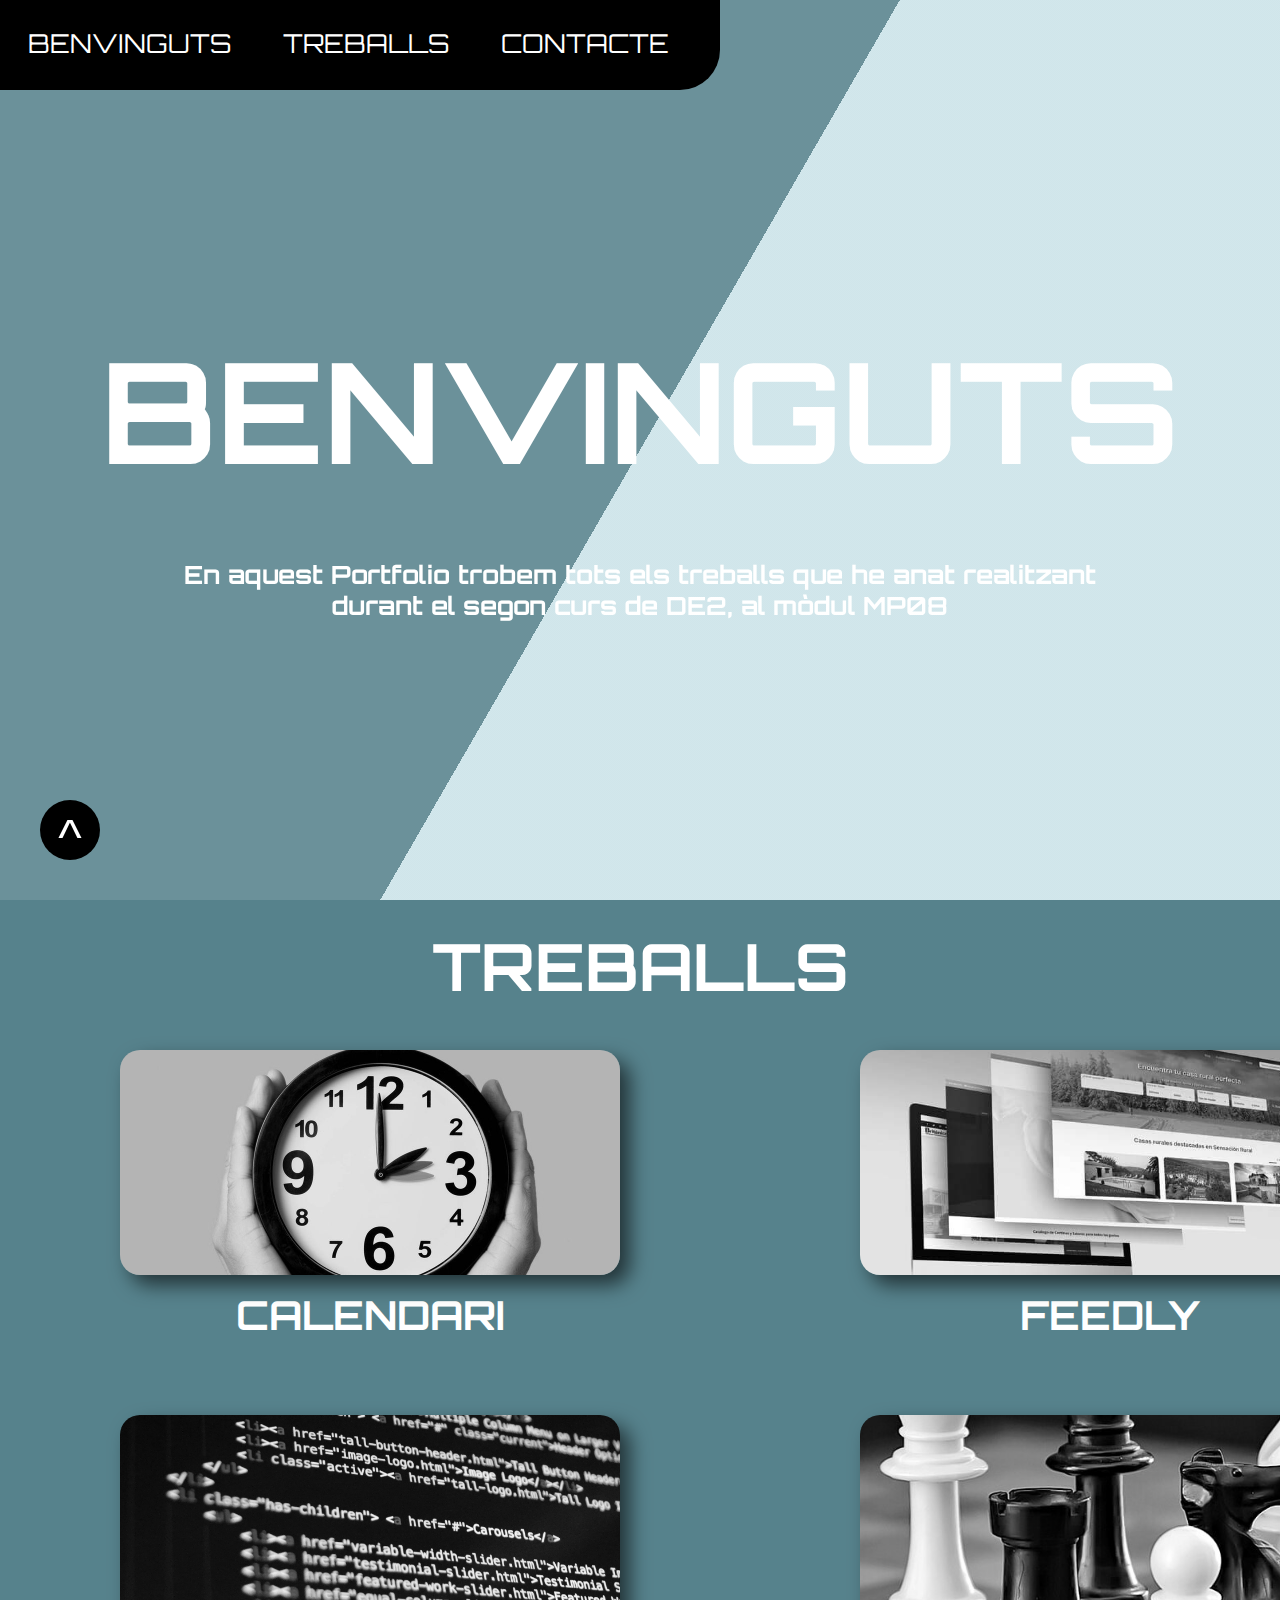
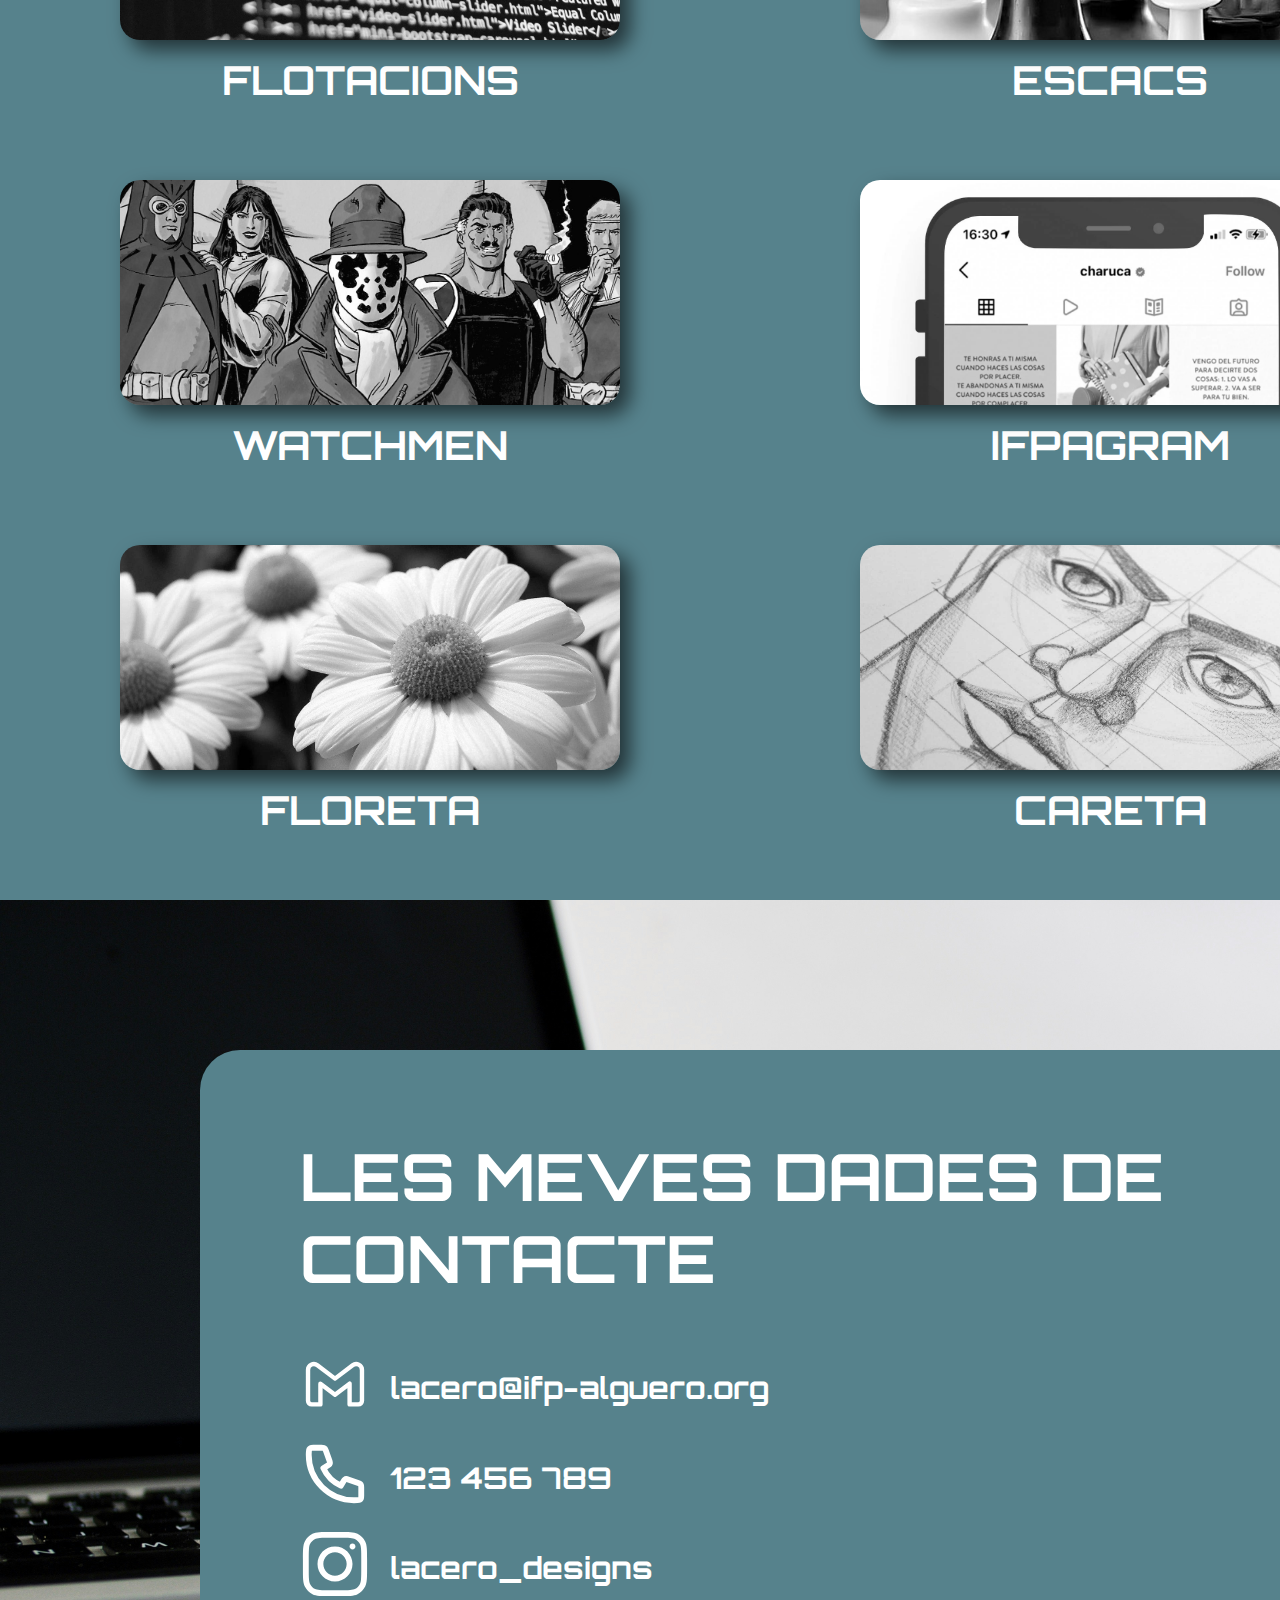
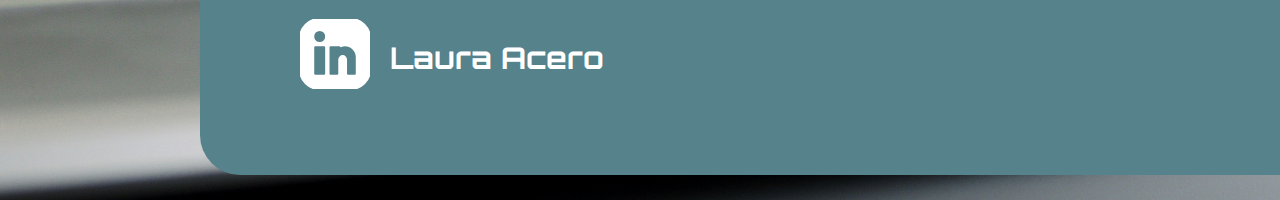
==== index.html @ 3fa5b1d5 "Divendres002" ====
<!DOCTYPE html>
<html lang="en">
<head>
    <meta charset="UTF-8">
    <meta name="viewport" content="width=device-width, initial-scale=1.0">
    <title>La meva pàgina</title>
    <link rel="preconnect" href="https://fonts.googleapis.com">
    <link rel="preconnect" href="https://fonts.gstatic.com" crossorigin>
    <link href="https://fonts.googleapis.com/css2?family=Nunito:ital,wght@0,200..1000;1,200..1000&family=Orbitron:wght@400..900&display=swap" rel="stylesheet">
    <link rel="stylesheet" href="css/style.css">
</head>
<body>
<nav>
    <ul>
        <a href="#p1"><li>BENVINGUTS</li></a>
        <a href="#p2"><li>TREBALLS</li></a>
        <a href="#p3"><li>CONTACTE</li></a>
    </ul>
</nav>

<div class="pagina p1" id="p1">
    <div class="fons"></div>
    <div class="fons fons2"></div>
    <div class="fons fons3"></div>
    <div class="descripcio">
        <h1>BENVINGUTS</h1>
        <h3>En aquest Portfolio trobem tots els treballs que he anat realitzant durant el segon curs de DE2, al mòdul MP08</h3>
    </div>
</div>


<div class="pagina p2" id="p2">
    <h1>TREBALLS</h1>
    <div class="treballs">
        <a href="MP08UF1002_aceroL_calendari/calendari+css.html">
            <div class="activitat">
                <div class="Imatge Calendari"></div> 
                <h2>CALENDARI</h2>
            </div>
        </a>

        <a href="MP08UF1 003_feedly/index.html">
            <div class="activitat">
            <div class="Imatge Feedly"></div> 
            <h2>FEEDLY</h2>
            </div>
        </a>

        <a href="MP08UF1004_acero_flotacions/index.html">
            <div class="activitat">
            <div class="Imatge Flotacions"></div> 
            <h2>FLOTACIONS</h2>
            </div>
        </a>

        <a href="MP08UF1005_aceroL_escacs/index.html">
            <div class="activitat">
            <div class="Imatge Escacs"></div> 
            <h2>ESCACS</h2>
            </div>
        </a>

        <a href="MP08UF1006_aceroL_watchmen/index.html">
            <div class="activitat">
            <div class="Imatge Watchmen"></div> 
            <h2>WATCHMEN</h2>
            </div>
        </a>

        <a href="MP08UF1007_aceroL_ifpagram/index.html">
            <div class="activitat">
            <div class="Imatge Ifpagram"></div> 
            <h2>IFPAGRAM</h2>
            </div>
        </a>

        <a href="MP08UF1008_floreta/index.html">
            <div class="activitat">
            <div class="Imatge Floreta"></div> 
            <h2>FLORETA</h2>
            </div>
        </a>

        <a href="MP08UF1009_aceroL_careta/index.html">
            <div class="activitat">
            <div class="Imatge Careta"></div> 
            <h2>CARETA</h2>
            </div>
        </a>
    </div>
    
</div>
<div class="pagina p3" id="p3">
    <div class="ImatgeContacte"></div>
    <div class="Informacio">
        <h1>LES MEVES DADES DE CONTACTE</h1>
       <div class="Icona">
        <svg viewBox="0 0 192 192" xmlns="http://www.w3.org/2000/svg" fill="none" stroke="#ffffff"><g id="SVGRepo_bgCarrier" stroke-width="0"></g><g id="SVGRepo_tracerCarrier" stroke-linecap="round" stroke-linejoin="round"></g><g id="SVGRepo_iconCarrier"><path stroke="#ffffff" stroke-linejoin="round" stroke-width="12" d="M22 57.265V142c0 5.523 4.477 10 10 10h24V95.056l40 30.278 40-30.278V152h24c5.523 0 10-4.477 10-10V57.265c0-13.233-15.15-20.746-25.684-12.736L96 81.265 47.684 44.53C37.15 36.519 22 44.032 22 57.265Z"></path></g></svg>
        <h3>lacero@ifp-alguero.org</h3>
       </div>

       <div class="Icona">
        <svg viewBox="0 0 24 24" fill="none" xmlns="http://www.w3.org/2000/svg"><g id="SVGRepo_bgCarrier" stroke-width="0"></g><g id="SVGRepo_tracerCarrier" stroke-linecap="round" stroke-linejoin="round"></g><g id="SVGRepo_iconCarrier"> <path d="M3 5.5C3 14.0604 9.93959 21 18.5 21C18.8862 21 19.2691 20.9859 19.6483 20.9581C20.0834 20.9262 20.3009 20.9103 20.499 20.7963C20.663 20.7019 20.8185 20.5345 20.9007 20.364C21 20.1582 21 19.9181 21 19.438V16.6207C21 16.2169 21 16.015 20.9335 15.842C20.8749 15.6891 20.7795 15.553 20.6559 15.4456C20.516 15.324 20.3262 15.255 19.9468 15.117L16.74 13.9509C16.2985 13.7904 16.0777 13.7101 15.8683 13.7237C15.6836 13.7357 15.5059 13.7988 15.3549 13.9058C15.1837 14.0271 15.0629 14.2285 14.8212 14.6314L14 16C11.3501 14.7999 9.2019 12.6489 8 10L9.36863 9.17882C9.77145 8.93713 9.97286 8.81628 10.0942 8.64506C10.2012 8.49408 10.2643 8.31637 10.2763 8.1317C10.2899 7.92227 10.2096 7.70153 10.0491 7.26005L8.88299 4.05321C8.745 3.67376 8.67601 3.48403 8.55442 3.3441C8.44701 3.22049 8.31089 3.12515 8.15802 3.06645C7.98496 3 7.78308 3 7.37932 3H4.56201C4.08188 3 3.84181 3 3.63598 3.09925C3.4655 3.18146 3.29814 3.33701 3.2037 3.50103C3.08968 3.69907 3.07375 3.91662 3.04189 4.35173C3.01413 4.73086 3 5.11378 3 5.5Z" stroke="#ffffff" stroke-width="2" stroke-linecap="round" stroke-linejoin="round"></path> </g></svg>
        <h3>123 456 789</h3>
       </div>

       <div class="Icona">
        <svg viewBox="0 0 24 24" fill="none" xmlns="http://www.w3.org/2000/svg"><g id="SVGRepo_bgCarrier" stroke-width="0"></g><g id="SVGRepo_tracerCarrier" stroke-linecap="round" stroke-linejoin="round"></g><g id="SVGRepo_iconCarrier"> <path fill-rule="evenodd" clip-rule="evenodd" d="M12 18C15.3137 18 18 15.3137 18 12C18 8.68629 15.3137 6 12 6C8.68629 6 6 8.68629 6 12C6 15.3137 8.68629 18 12 18ZM12 16C14.2091 16 16 14.2091 16 12C16 9.79086 14.2091 8 12 8C9.79086 8 8 9.79086 8 12C8 14.2091 9.79086 16 12 16Z" fill="#ffffff"></path> <path d="M18 5C17.4477 5 17 5.44772 17 6C17 6.55228 17.4477 7 18 7C18.5523 7 19 6.55228 19 6C19 5.44772 18.5523 5 18 5Z" fill="#ffffff"></path> <path fill-rule="evenodd" clip-rule="evenodd" d="M1.65396 4.27606C1 5.55953 1 7.23969 1 10.6V13.4C1 16.7603 1 18.4405 1.65396 19.7239C2.2292 20.8529 3.14708 21.7708 4.27606 22.346C5.55953 23 7.23969 23 10.6 23H13.4C16.7603 23 18.4405 23 19.7239 22.346C20.8529 21.7708 21.7708 20.8529 22.346 19.7239C23 18.4405 23 16.7603 23 13.4V10.6C23 7.23969 23 5.55953 22.346 4.27606C21.7708 3.14708 20.8529 2.2292 19.7239 1.65396C18.4405 1 16.7603 1 13.4 1H10.6C7.23969 1 5.55953 1 4.27606 1.65396C3.14708 2.2292 2.2292 3.14708 1.65396 4.27606ZM13.4 3H10.6C8.88684 3 7.72225 3.00156 6.82208 3.0751C5.94524 3.14674 5.49684 3.27659 5.18404 3.43597C4.43139 3.81947 3.81947 4.43139 3.43597 5.18404C3.27659 5.49684 3.14674 5.94524 3.0751 6.82208C3.00156 7.72225 3 8.88684 3 10.6V13.4C3 15.1132 3.00156 16.2777 3.0751 17.1779C3.14674 18.0548 3.27659 18.5032 3.43597 18.816C3.81947 19.5686 4.43139 20.1805 5.18404 20.564C5.49684 20.7234 5.94524 20.8533 6.82208 20.9249C7.72225 20.9984 8.88684 21 10.6 21H13.4C15.1132 21 16.2777 20.9984 17.1779 20.9249C18.0548 20.8533 18.5032 20.7234 18.816 20.564C19.5686 20.1805 20.1805 19.5686 20.564 18.816C20.7234 18.5032 20.8533 18.0548 20.9249 17.1779C20.9984 16.2777 21 15.1132 21 13.4V10.6C21 8.88684 20.9984 7.72225 20.9249 6.82208C20.8533 5.94524 20.7234 5.49684 20.564 5.18404C20.1805 4.43139 19.5686 3.81947 18.816 3.43597C18.5032 3.27659 18.0548 3.14674 17.1779 3.0751C16.2777 3.00156 15.1132 3 13.4 3Z" fill="#ffffff"></path> </g></svg>
        <h3>lacero_designs</h3>
       </div>

       <div class="Icona">
        <svg fill="#ffffff" height="70" width="70" version="1.1" id="Icons" xmlns="http://www.w3.org/2000/svg" xmlns:xlink="http://www.w3.org/1999/xlink" viewBox="0 0 32 32" xml:space="preserve" stroke="#ffffff"><g id="SVGRepo_bgCarrier" stroke-width="0"></g><g id="SVGRepo_tracerCarrier" stroke-linecap="round" stroke-linejoin="round"></g><g id="SVGRepo_iconCarrier"> <path d="M23,0H9C4,0,0,4,0,9v14c0,5,4,9,9,9h14c5,0,9-4,9-9V9C32,4,28,0,23,0z M12,25c0,0.6-0.4,1-1,1H7c-0.6,0-1-0.4-1-1V13 c0-0.6,0.4-1,1-1h4c0.6,0,1,0.4,1,1V25z M9,11c-1.7,0-3-1.3-3-3s1.3-3,3-3s3,1.3,3,3S10.7,11,9,11z M26,25c0,0.6-0.4,1-1,1h-3 c-0.6,0-1-0.4-1-1v-3.5v-1v-2c0-0.8-0.7-1.5-1.5-1.5S18,17.7,18,18.5v2v1V25c0,0.6-0.4,1-1,1h-3c-0.6,0-1-0.4-1-1V13 c0-0.6,0.4-1,1-1h4c0.3,0,0.5,0.1,0.7,0.3c0.6-0.2,1.2-0.3,1.8-0.3c3,0,5.5,2.5,5.5,5.5V25z"></path> </g></svg>
        <h3>Laura Acero</h3>
       </div>
       
    </div>
</div>

<a class="sensestil" href="#p1"> <div class="tornar">^</div>

</div>
</body>
</html>
---- css/style.css ----
*{
    padding: 0px;
    margin: 0px;
    text-decoration: none;
}

html, body{
    height: 100%;
    font-family: "Orbitron", sans-serif;
    font-optical-sizing: auto;
    font-weight: 100;
    font-style: normal;
}

nav li{
    display: inline-block;
    margin: 20px;
}

ul li{
    color: white;
    font-size: 26px;
    padding-top: 7px;
    padding-left: 8px;
}

nav{
    position: fixed;
    height: 90px;
    width: 720px;
    border-radius: 0 0 40px 0;
    top: 0;
    left: 0;
    right: 0;
    z-index: 5000;
    background: black;
}

@keyframes slide {
    0% {
      transform:translateX(-25%);
    }
    100% {
      transform:translateX(25%);
    }
  }

.pagina {
    position: relative;
    height: 100%;
}

.p2 h1 {
    text-align: center;
    position: absolute;
    display: block;
    font-size: 65px;
    color: white;
    margin-top: 25px;
    left: 50%;
    transform: translate(-50%);
}

/*---------------P1-----------------*/

  .fons {
    animation:slide 3s ease-in-out infinite alternate;
    background-image: linear-gradient(-60deg, #cbe3e9 50%, #56828C 50%);
    bottom:0;
    left:-50%;
    opacity:.5;
    position:fixed;
    right:-50%;
    top:0;
    z-index:-1;
  }
  
  .fons2 {
    animation-direction:alternate-reverse;
    animation-duration:4s;
  }
  
  .fons3 {
    animation-duration:5s;
  }


  @keyframes slide {
    0% {
      transform:translateX(-25%);
    }
    100% {
      transform:translateX(25%);
    }
  }


.p1 h1 {
    padding-top: 100px;
    text-align: center;
    position: absolute;
    display: block;
    top: 40%;
    left: 50%;
    transform: translate(-50%, -50%);
    font-size: 140px;
    color: #ffffff;
}

.p1 h3 {
    width: 1000px;
    padding-top: 100px;
    text-align: center;
    position: absolute;
    display: block;
    top: 60%;
    left: 50%;
    transform: translate(-50%, -50%);
    font-size: 25px;
    color: #ffffff;
}


/*---------------P2-----------------*/

.p2 {
    background: #56828c;
    background-size: 400% 400%;
    height: 1600px; 
}

.treballs{
    height: 1300px;
    width: 1500px;
    margin: 0 auto;
    padding-top: 120px;
}

h2{
    text-align: center;
    line-height: 80px;
    font-size: 40px;
    color: white;
}

.activitat{
    display: block;
    width: 500px;
    height: 305px;
    border-radius: 20px;
    float: left;
    margin: 0 auto;
    text-align: center;
    line-height: 225px;
    color: #ffffff;
    font-size: 30px;
    margin: 30px 120px;
    font-weight: 600;
    transition: 2s;
}

.activitat:hover{
    animation: 0.5s 0s rebotar linear 1;
    color: #3a555d;
}

@keyframes rebotar {
    0%{
        transform: translateY(0px);
    }

    50%{
        transform: translateY(17px);
    }

    100%{
        transform: translateY(0px);
    }
}


/*----------*/


.Imatge{
    background-repeat: no-repeat;
    -webkit-filter:grayscale(100%);
    display: block;
    width: 500px;
    height: 225px;
    border-radius: 20px;
    float: left;
    box-shadow: 10px 10px 20px rgba(0, 0, 0, 0.607);
}

.Calendari {
    background-image: url(../img/Calendari.jpg);
    background-position: -40px -100px;
    background-size: 120%;

}

.Feedly{
    background-image: url(../img/Feedly.jpg);
    background-position: -10px -75px;
    background-size: 110%;
}

.Flotacions{
    background-image: url(../img/Flotacions.jpg);
    background-position: -10px -60px;
    background-size: 110%;
}

.Escacs{
    background-image: url(../img/Escacs.jpg);
    background-position: -10px -140px;
    background-size: 105%;
}

.Watchmen{
    background-image: url(../img/Watchmen.jpeg);
    background-position: -10px -50px;
    background-size: 105%;
}

.Ifpagram{
    background-image: url(../img/Ifpagram.jpg); 
    background-position: -10px -35px;
    background-size: 105%;
}

.Floreta{
    background-image: url(../img/Floreta.jpg);
    background-position: -10px -100px;
    background-size: 105%;
}

.Careta{
    background-image: url(../img/Careta.jpg);
    background-position: -10px -10px;
    background-size: 105%; 
}

/*---------------P3-----------------*/

.p3 {
    background: white;
    background-size: 400% 400%;
    height: 100vh;
}

.ImatgeContacte{
    width: 1400px;
    height: 100vh;
    float: left;
    background-image: url(../img/Ordinador.jpg);
    background-repeat: no-repeat;
    z-index: -10;
    background-size: 110%;
}

.Informacio {
    margin-top: 150px;
    margin-left: -1200px;
    width: 1200px;
    height: 725px;
    background-color: #56828C;
    float: right;
    border-radius: 40px 0px 0px 40px;
}

.p3 h1{
    font-size: 65px;
    color: white;
    padding-top: 85px;
    padding-left: 100px;
    padding-bottom: 50px;
}

.Icona {
    width: 580px;
    height: 90px;
    padding-left: 100px;
}

.p3 h3{
    font-size: 30px;
    color: white;
    padding-top: 20px;
}

.Icona svg{
    height: 70px;
    float: left;
    padding-right: 20px;
}


.sensestil {
    background-color: transparent;
   }
   .sensestil:link {
    background-color: transparent;
   }

  .tornar{
    width: 60px;
    height: 60px;
    background-color: black;
    border-radius: 50%;
    text-align: center;
    color: white;
    font-size: 50px;
    line-height: 70px;
    position: fixed;
    left: 40px;
    bottom: 40px;
  }


  /*---------------P3-----------------*/

@media screen and (min-width: 480px) {
    .activitat {
        float: left;
        }

  }



@media screen and (max-width: 480px) {

    .pagina {
        background-position: 0px 300px;
        background-size: auto;
    }

    nav {
        width: auto;
        height: 65px;
        border-radius: 0px;
        position: fixed;
    }

    ul li {
        font-size: 17px;
        padding-left: 2px;
        padding-top: 2px;
    }

    .p1 h1 {
        font-size: 54px;
        text-align: center;
        top: 45%;
        margin: 0 auto;
        color: black;
    }

    .p1 {
        height: 800px;
    }

    .p1 h3 {
        width: 375px;
        font-size: 14px;
        padding-top: 0px;
        top: 61%;
    }

    .fons {
        width: auto;
        height: 1250px;
        left:-5%;
        rotate: 20deg;
    }

/*-----*/

.p2 {
    height: 2560px;
}

.treballs {
    width: auto;
}

.p2 h1 {
    font-size: 48px;
}



.activitat {
    clear: both;
    scale: 70%;
    margin: 0 auto;
}

/*-----*/

.p3 {
    width: auto;
    height: 1200px;
}

}
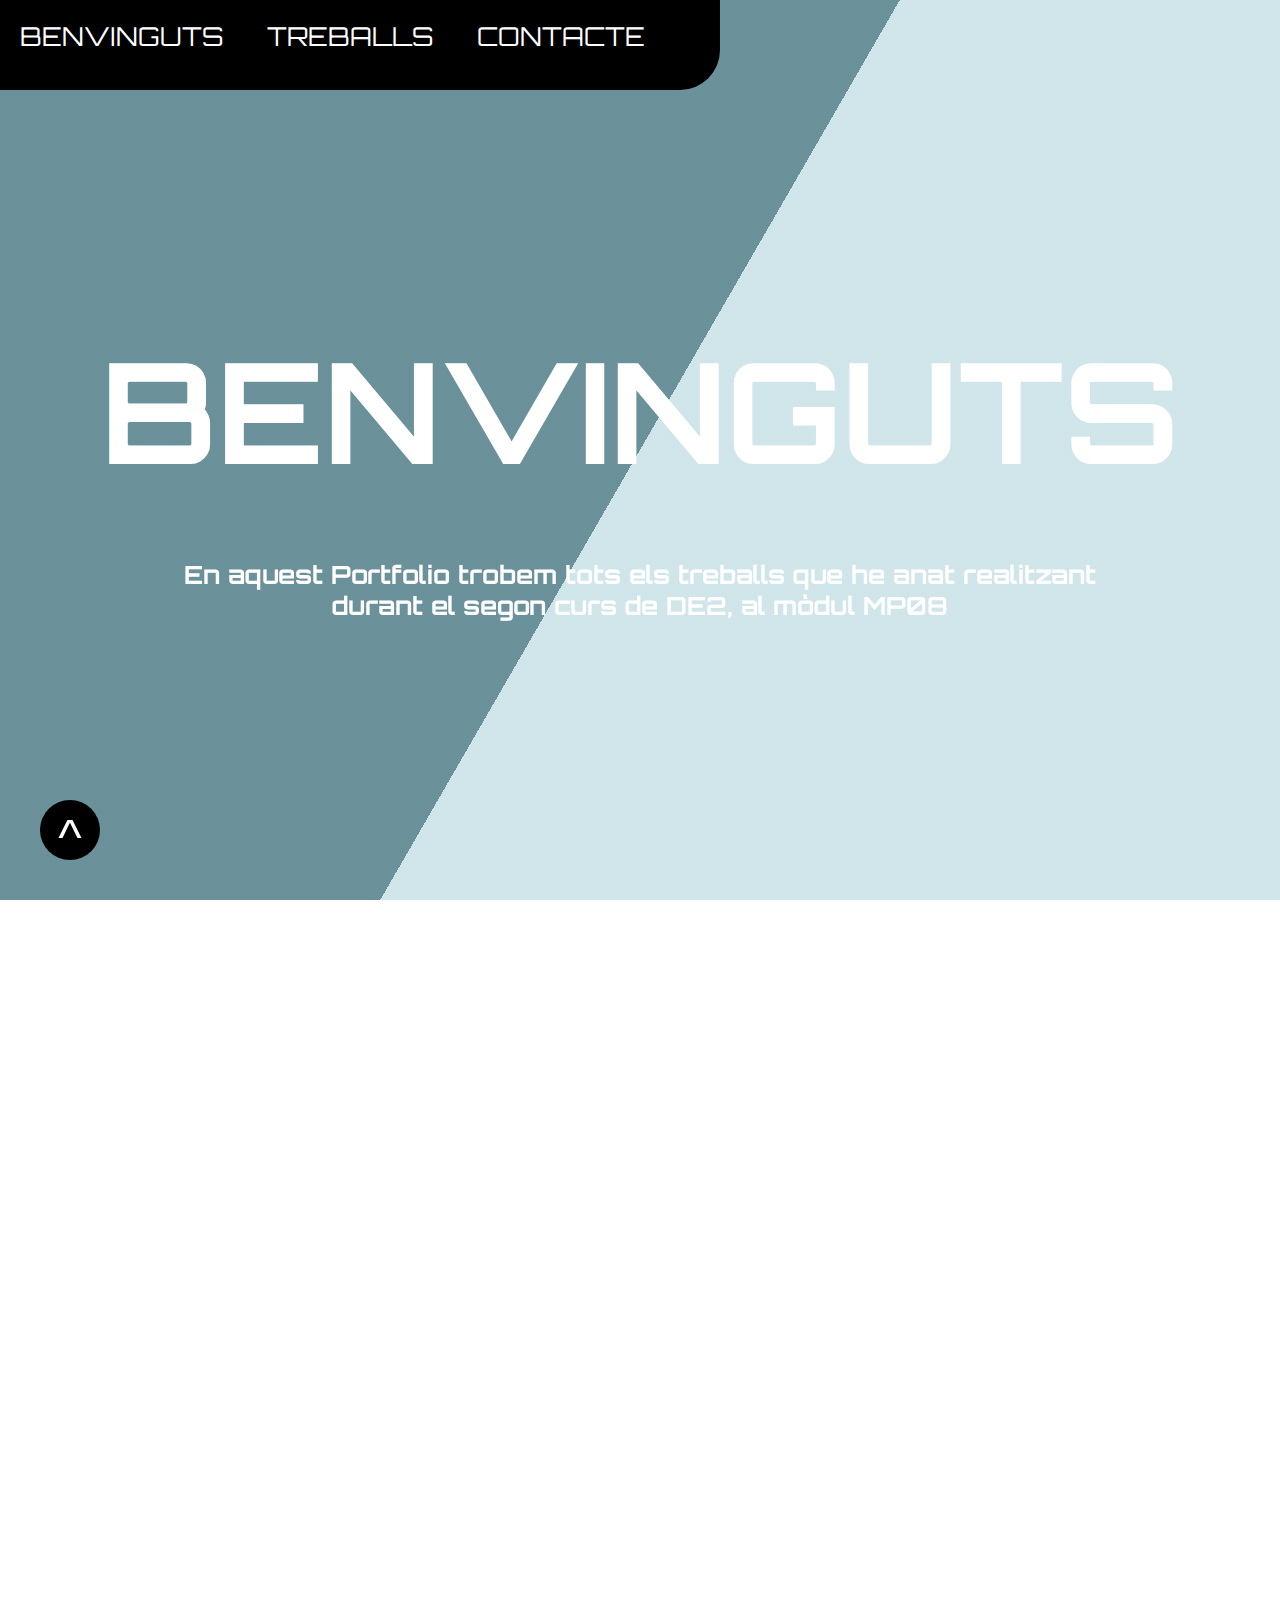
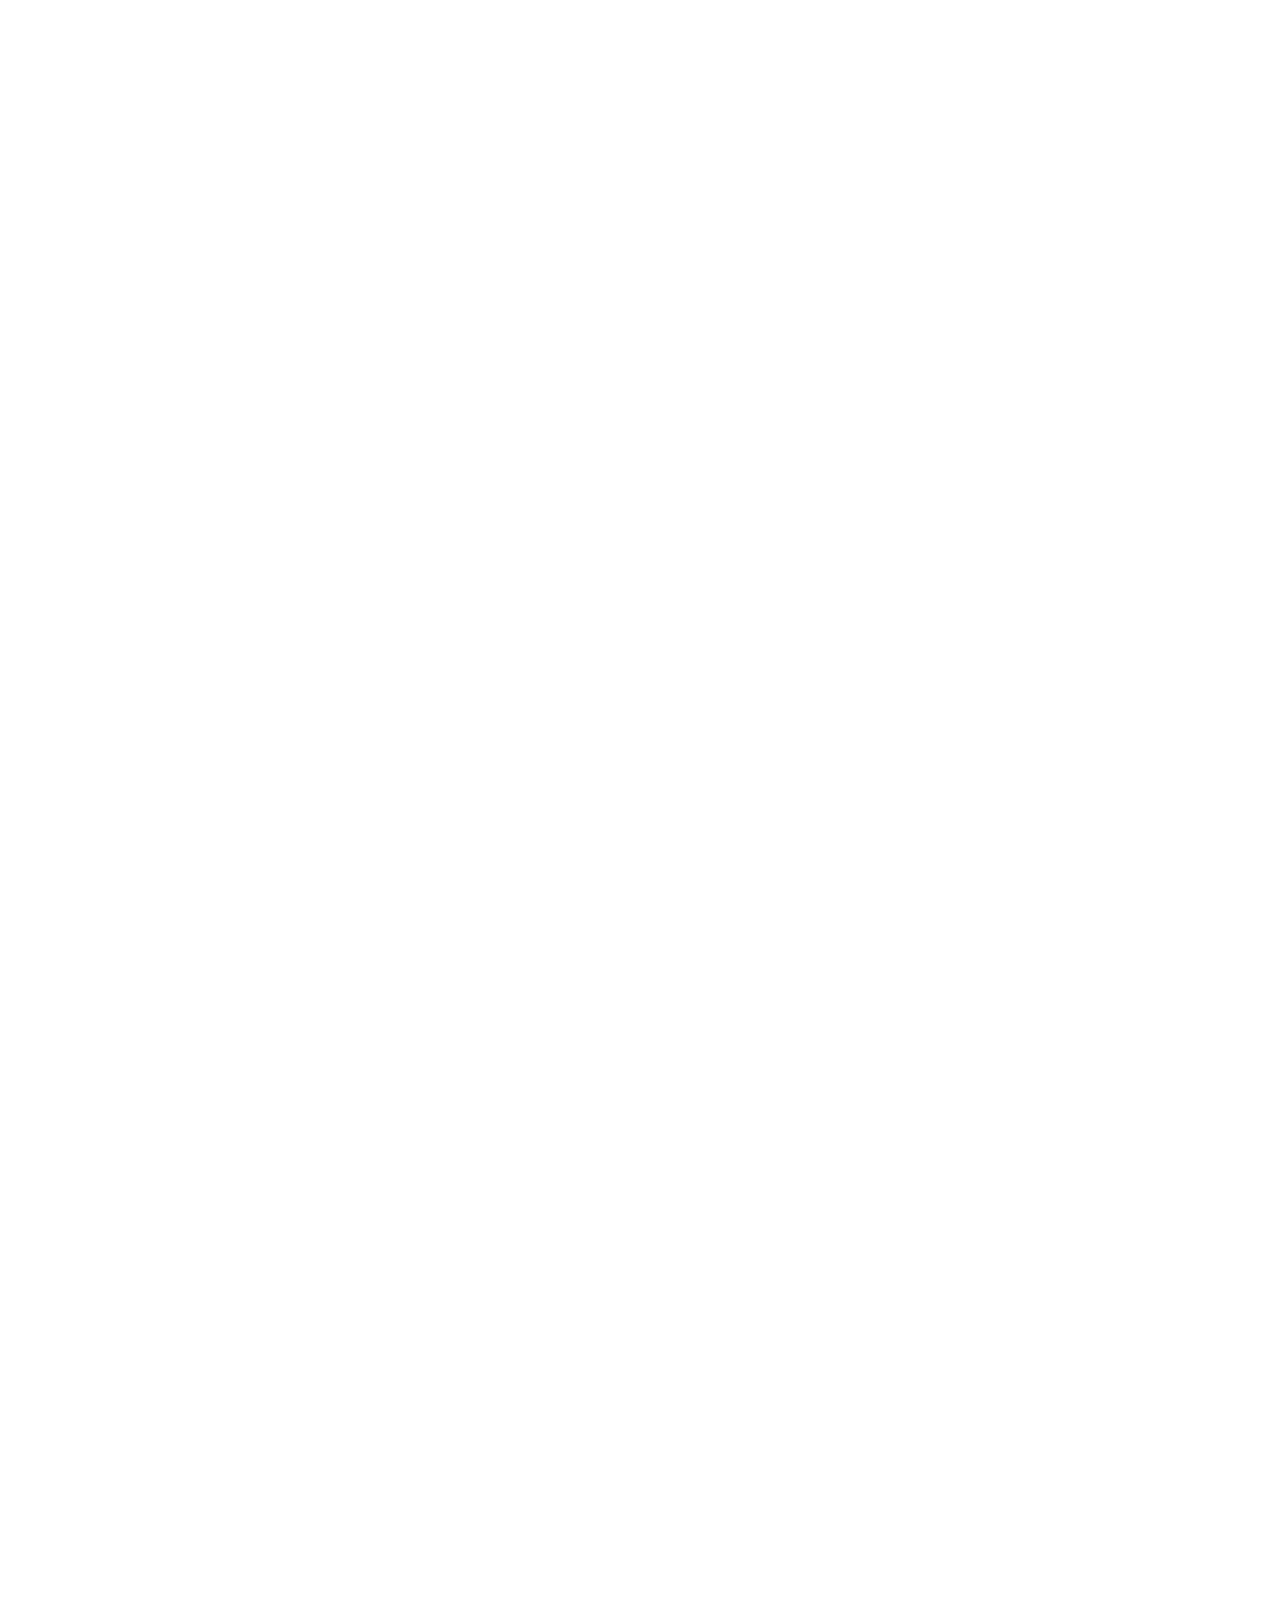
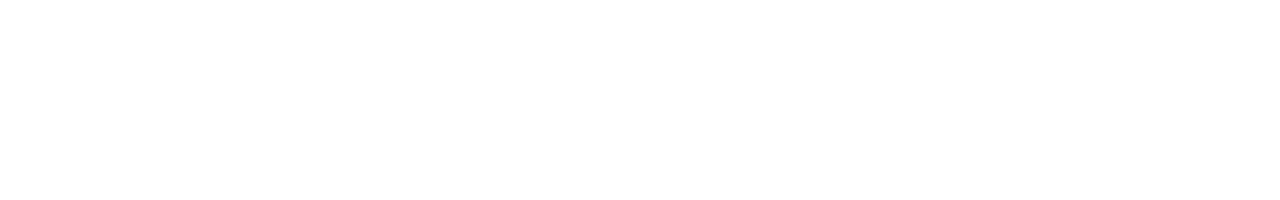
==== commit 8fdea2e1: "Dimecres001" ====
--- a/index.html
+++ b/index.html
@@ -4,9 +4,22 @@
     <meta charset="UTF-8">
     <meta name="viewport" content="width=device-width, initial-scale=1.0">
     <title>La meva pàgina</title>
+    <meta name="theme color" content="#3a555d">
+    <meta name="msapplication-navbutton-color" content="#3a555d">
+    <meta name="apple-mobile-web-app-capable" content="yes">
+    <meta name="apple-mobile-web-app-status-bar-style" content="#3a555d">
+
+
     <link rel="preconnect" href="https://fonts.googleapis.com">
     <link rel="preconnect" href="https://fonts.gstatic.com" crossorigin>
     <link href="https://fonts.googleapis.com/css2?family=Nunito:ital,wght@0,200..1000;1,200..1000&family=Orbitron:wght@400..900&display=swap" rel="stylesheet">
+
+    <link rel="icon" sizes="192x192" href="img/webicon.ico">
+    <link rel="icon" sizes="512x512" href="img/webicon.ico">
+    <link rel="apple-touch-icon" href="img/webicon.ico">
+
+
+    <link rel="icon" type="image/x-icon" href="img/webicon.ico">
     <link rel="stylesheet" href="css/style.css">
 </head>
 <body>
--- a/css/style.css
+++ b/css/style.css
@@ -1,7 +1,9 @@
-*{
+* {
     padding: 0px;
     margin: 0px;
     text-decoration: none;
+    overflow-x: hidden;
+
 }
 
 html, body{
@@ -12,16 +14,11 @@
     font-style: normal;
 }
 
-nav li{
+ul li{
     display: inline-block;
     margin: 20px;
-}
-
-ul li{
     color: white;
     font-size: 26px;
-    padding-top: 7px;
-    padding-left: 8px;
 }
 
 nav{
@@ -48,6 +45,7 @@
 .pagina {
     position: relative;
     height: 100%;
+    width: 100%;
 }
 
 .p2 h1 {
@@ -63,7 +61,7 @@
 
 /*---------------P1-----------------*/
 
-  .fons {
+  .p1 .fons {
     animation:slide 3s ease-in-out infinite alternate;
     background-image: linear-gradient(-60deg, #cbe3e9 50%, #56828C 50%);
     bottom:0;
@@ -75,12 +73,12 @@
     z-index:-1;
   }
   
-  .fons2 {
+  .p1 .fons2 {
     animation-direction:alternate-reverse;
     animation-duration:4s;
   }
   
-  .fons3 {
+  .p1 .fons3 {
     animation-duration:5s;
   }
 
@@ -99,7 +97,6 @@
     padding-top: 100px;
     text-align: center;
     position: absolute;
-    display: block;
     top: 40%;
     left: 50%;
     transform: translate(-50%, -50%);
@@ -112,7 +109,6 @@
     padding-top: 100px;
     text-align: center;
     position: absolute;
-    display: block;
     top: 60%;
     left: 50%;
     transform: translate(-50%, -50%);
@@ -149,7 +145,6 @@
     height: 305px;
     border-radius: 20px;
     float: left;
-    margin: 0 auto;
     text-align: center;
     line-height: 225px;
     color: #ffffff;
@@ -319,90 +314,131 @@
   }
 
 
-  /*---------------P3-----------------*/
-
-@media screen and (min-width: 480px) {
-    .activitat {
-        float: left;
-        }
-
-  }
-
+
+
+  /*---------------MEDIA SCREEN-----------------*/
+
+
+@media screen and (max-width: 1080px) {
+    .p1 h1 {
+        font-size: 100px;
+        width: 100%;
+        top: 40%;
+        left: 50%;
+    }
+
+   .p1 h3 {
+        font-size: 20px;
+        width: 650px;
+        top: 52%;
+        left: 50%;
+    }
+    
+
+    nav {
+        width: 540px;
+        border-radius: 0px;
+        height: 60px;
+        padding: 10px 0px;
+        border-radius: 0 0 40px 0;
+    }
+
+    ul li {
+        margin: 18px 10px;
+        font-size: 20px;
+    }
+
+    ul {
+        padding: 2px 0px 0px 20px;
+    }
+}
+
+
+@media screen and (max-width: 800px) {
+    .p1 h1 {
+        font-size: 60px;
+        width: 100%;
+        top: 40%;
+        left: 50%;
+    }
+
+   .p1 h3 {
+        font-size: 15px;
+        width: 420px;
+        top: 50%;
+        left: 50%;
+    }
+
+    ul li {
+        margin: 18px 10px;
+        font-size: 20px;
+    }
+
+    ul {
+        padding: 2px 0px 0px 20px;
+    }
+}
 
 
 @media screen and (max-width: 480px) {
-
-    .pagina {
-        background-position: 0px 300px;
-        background-size: auto;
-    }
 
     nav {
         width: auto;
-        height: 65px;
+        height: 60px;
         border-radius: 0px;
-        position: fixed;
+        padding: 0px 0px;
     }
 
     ul li {
-        font-size: 17px;
-        padding-left: 2px;
-        padding-top: 2px;
+        margin: 18px 10px;
+        font-size: 15px;
+    }
+
+    ul {
+        padding: 2px 0px 0px 40px;
     }
 
     .p1 h1 {
-        font-size: 54px;
+        font-size: 47px;
         text-align: center;
-        top: 45%;
-        margin: 0 auto;
-        color: black;
+        top: 47%;
+        color: white;
     }
 
     .p1 {
         height: 800px;
+        width: auto;
     }
 
     .p1 h3 {
-        width: 375px;
-        font-size: 14px;
+        width: 340px;
+        font-size: 12px;
         padding-top: 0px;
         top: 61%;
     }
 
-    .fons {
+
+    /*-----*/
+
+
+    .p2 {
+        height: 2560px;
+    }
+
+    .treballs {
         width: auto;
-        height: 1250px;
-        left:-5%;
-        rotate: 20deg;
-    }
-
-/*-----*/
-
-.p2 {
-    height: 2560px;
-}
-
-.treballs {
-    width: auto;
-}
-
-.p2 h1 {
-    font-size: 48px;
-}
-
-
-
-.activitat {
-    clear: both;
-    scale: 70%;
-    margin: 0 auto;
-}
-
-/*-----*/
-
-.p3 {
-    width: auto;
-    height: 1200px;
-}
-
-}+    }
+
+    .p2 h1 {
+        font-size: 48px;
+    }
+
+
+
+    .activitat {
+        clear: both;
+        scale: 60%;
+        margin: 0 auto;
+    }
+
+}
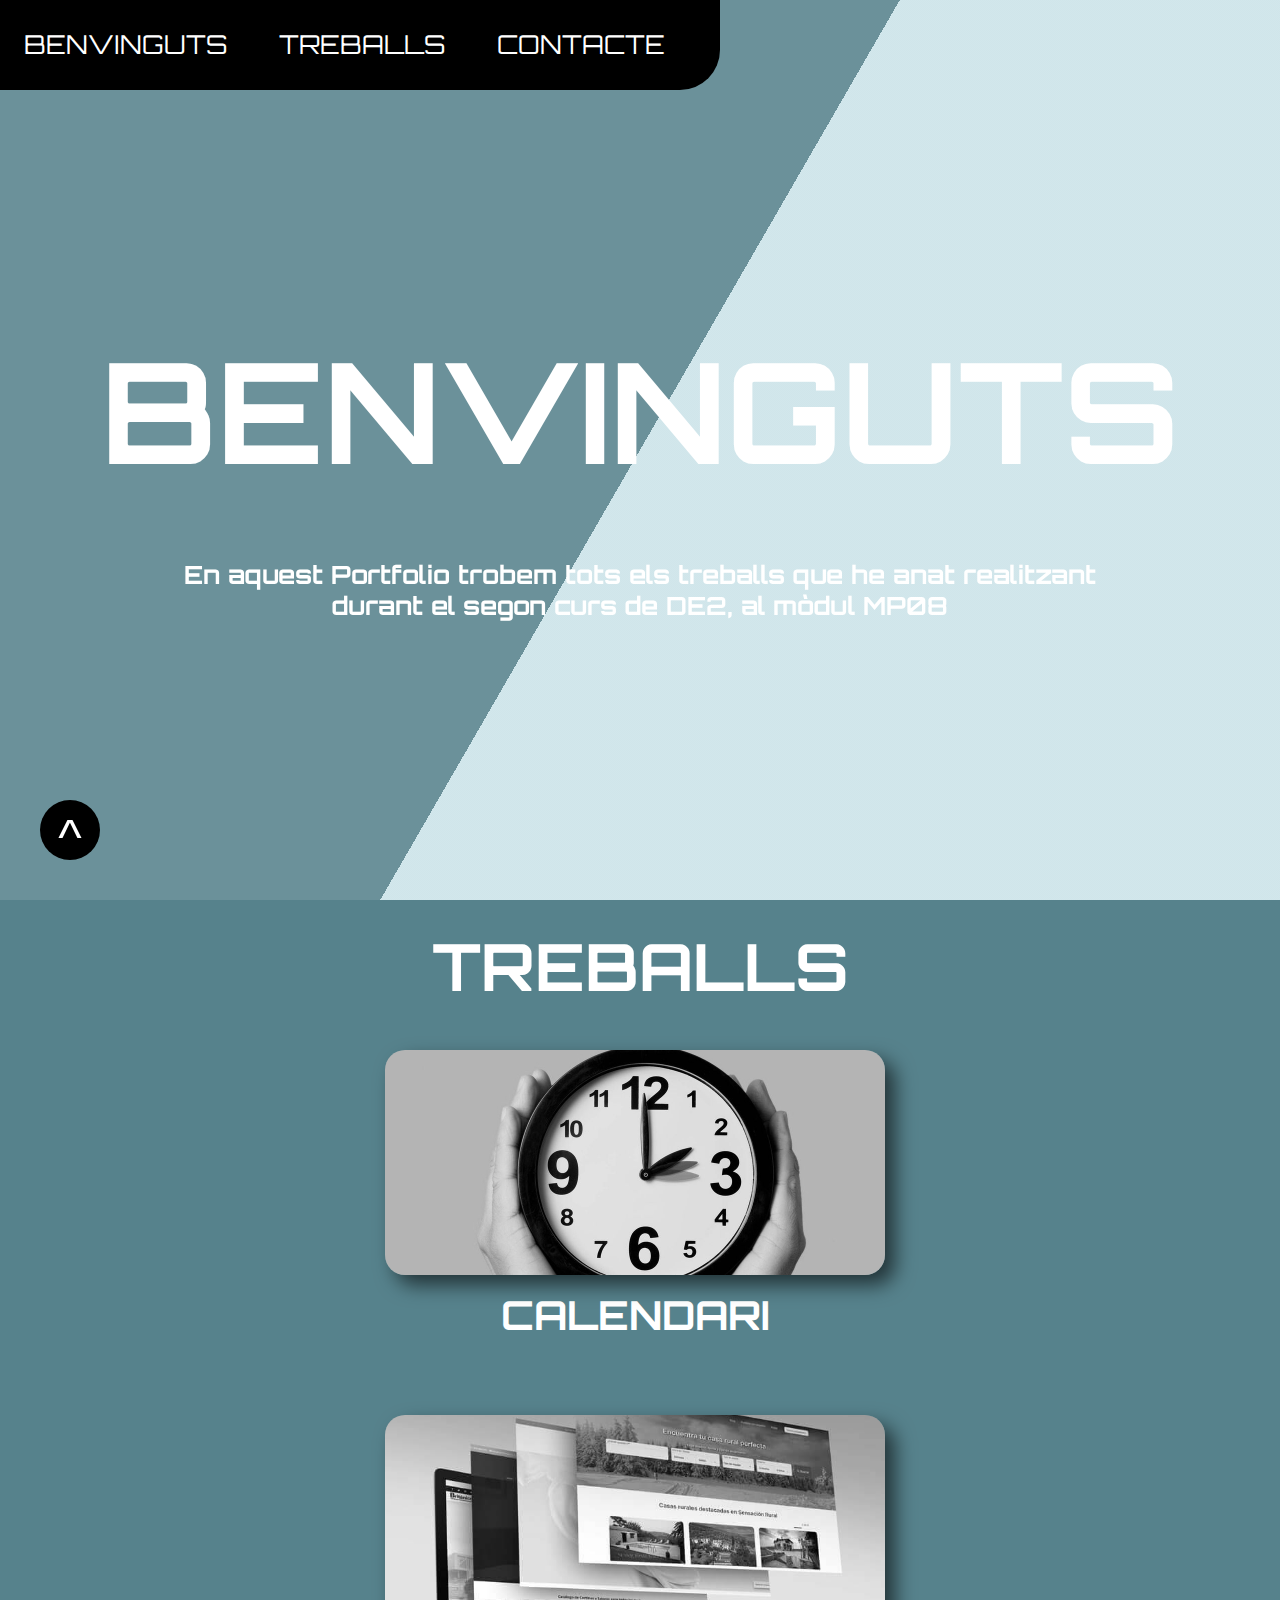
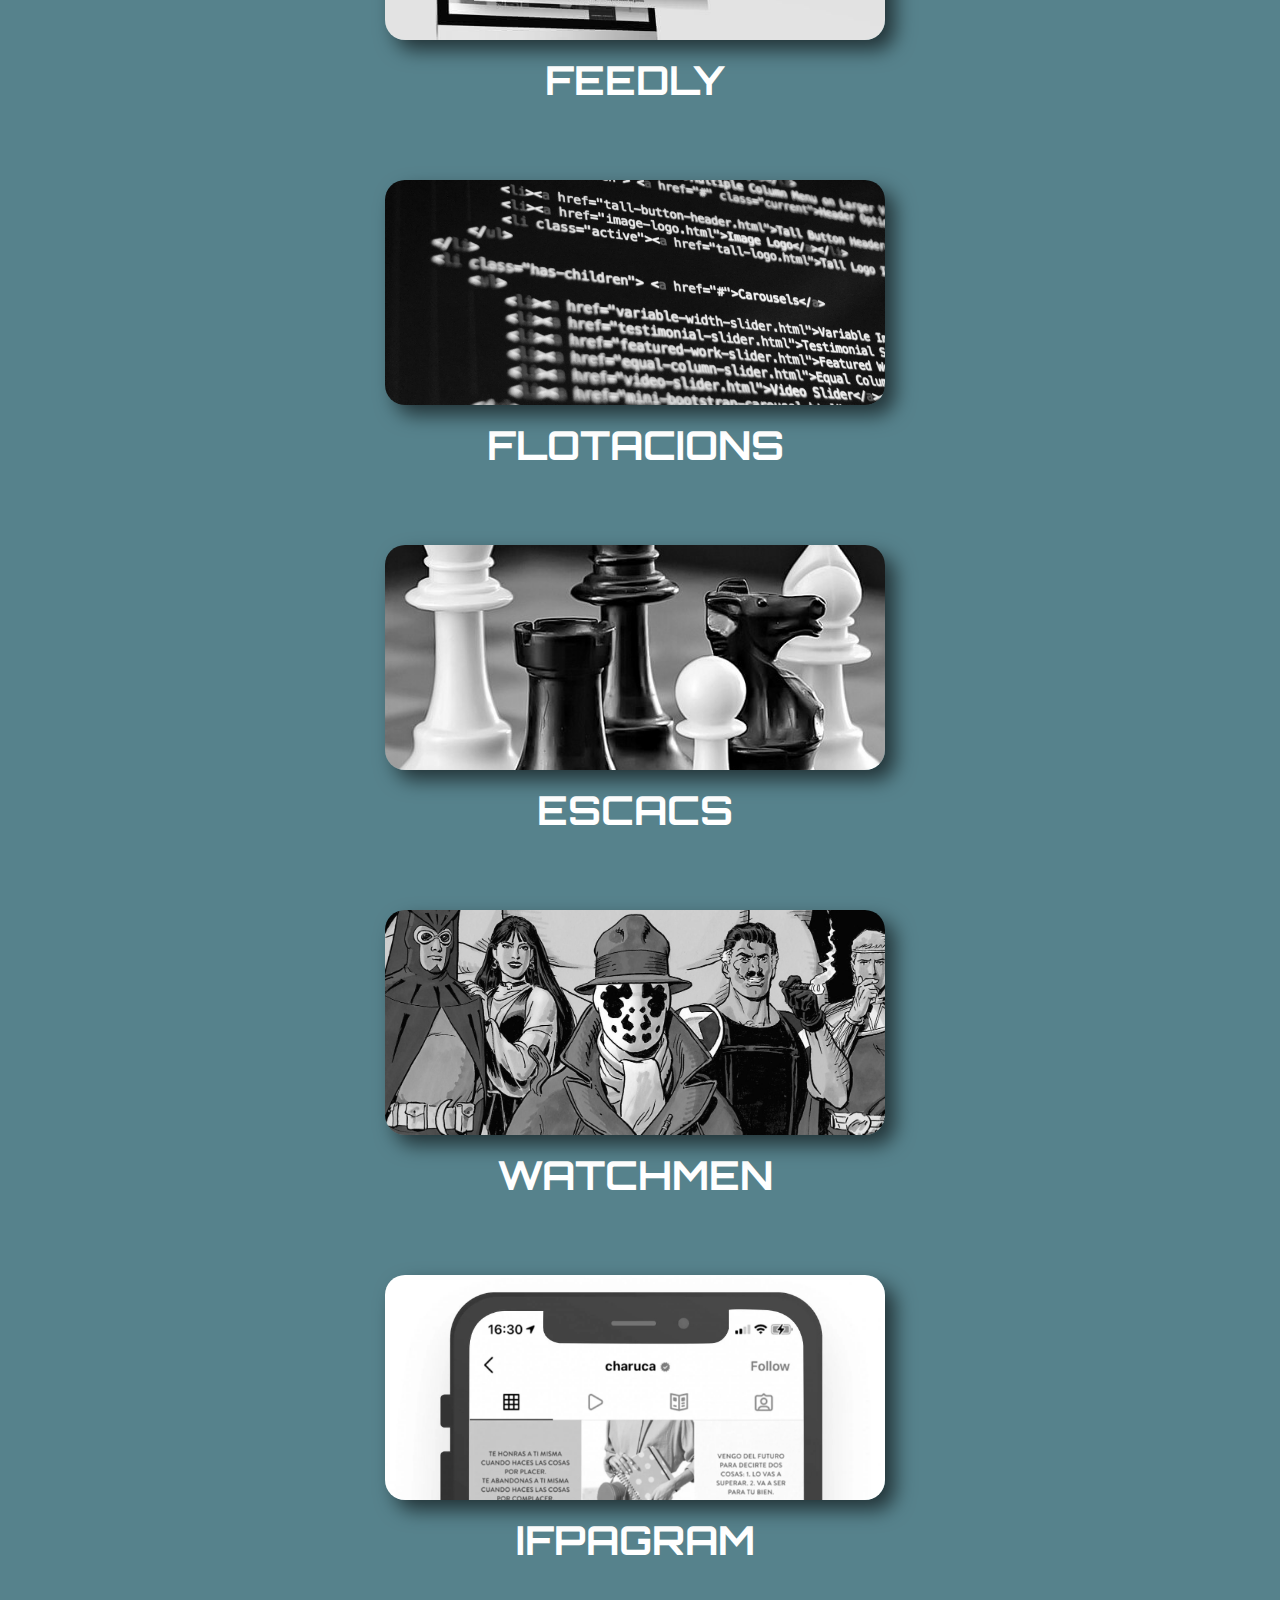
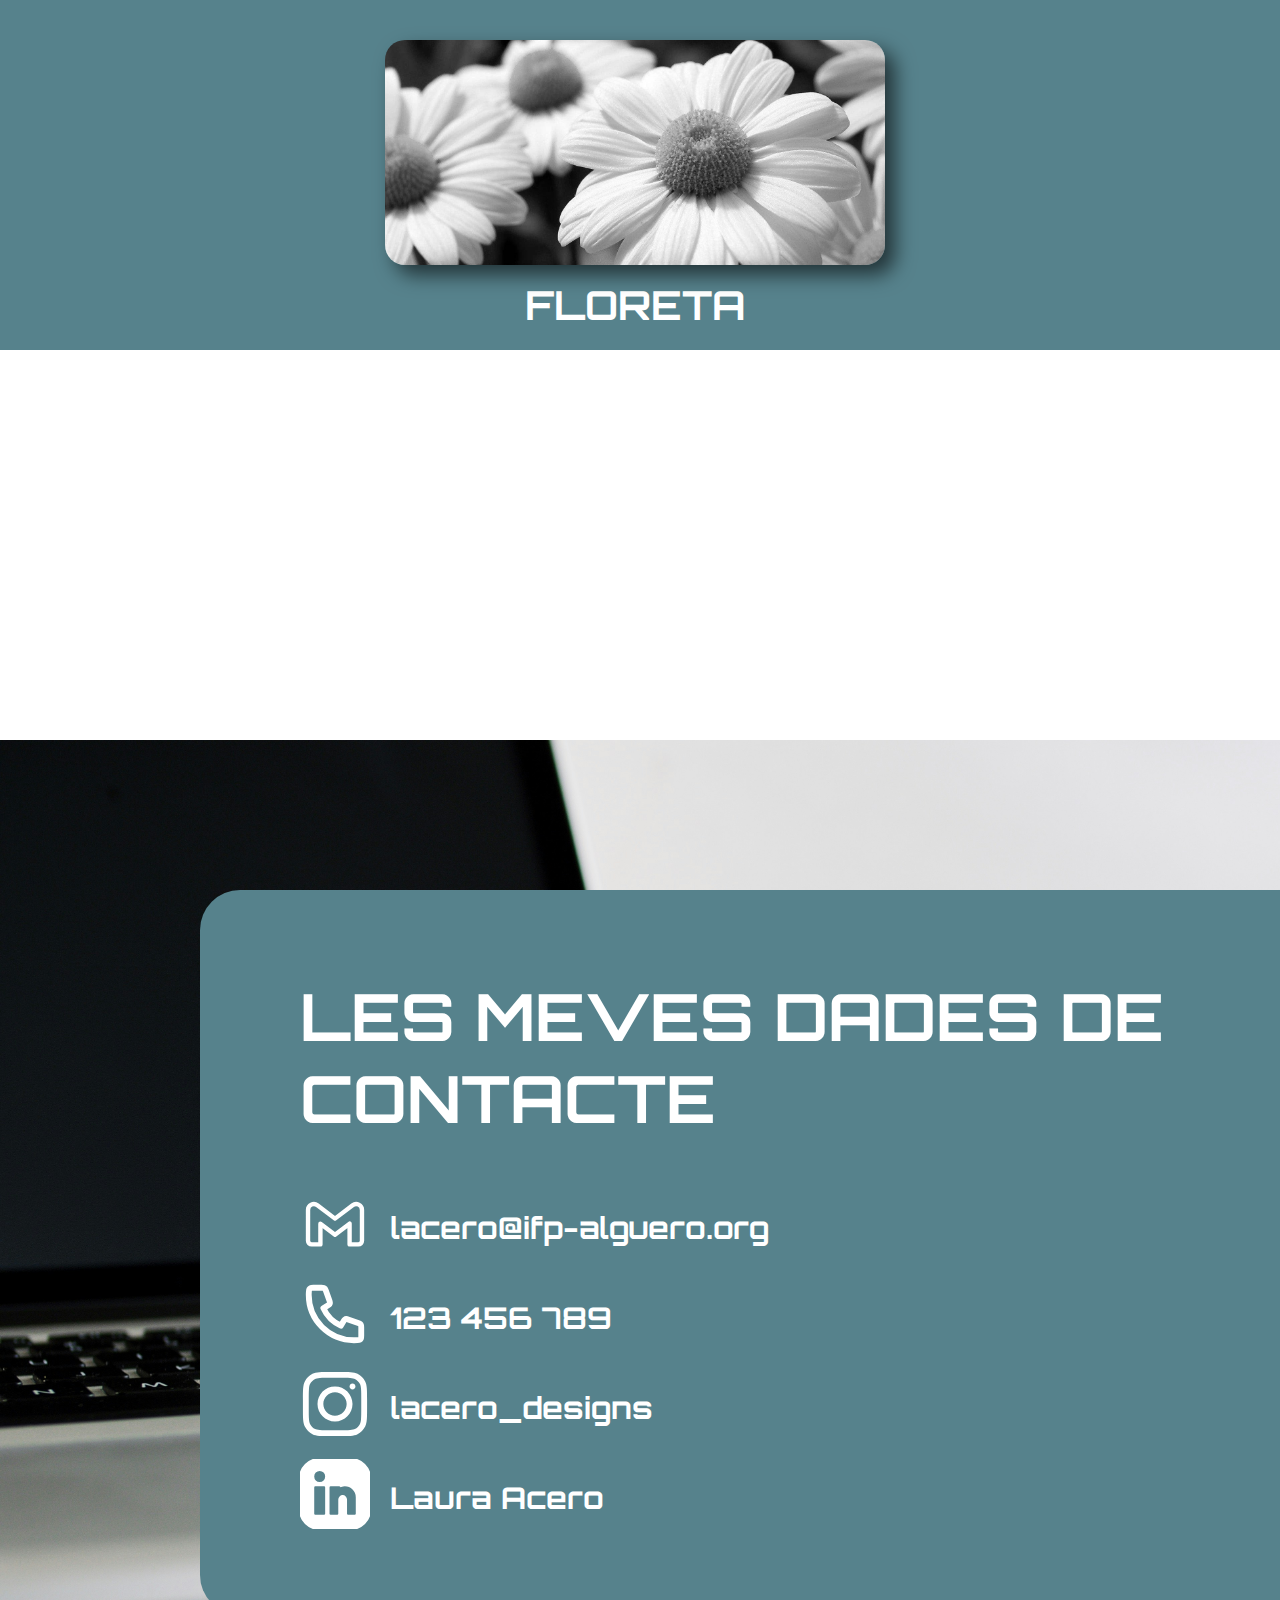
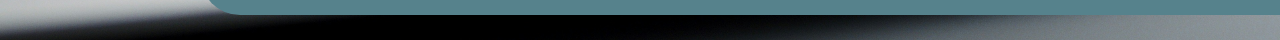
==== commit 6990dd45: "DIJOUS001" ====
--- a/index.html
+++ b/index.html
@@ -2,8 +2,9 @@
 <html lang="en">
 <head>
     <meta charset="UTF-8">
-    <meta name="viewport" content="width=device-width, initial-scale=1.0">
+    <meta name="viewport" content="width=device-width, initial-scale=1.0, user-scalable=no">
     <title>La meva pàgina</title>
+
     <meta name="theme color" content="#3a555d">
     <meta name="msapplication-navbutton-color" content="#3a555d">
     <meta name="apple-mobile-web-app-capable" content="yes">
@@ -12,14 +13,14 @@
 
     <link rel="preconnect" href="https://fonts.googleapis.com">
     <link rel="preconnect" href="https://fonts.gstatic.com" crossorigin>
+
+    <link rel="icon" sizes="192x192" href="img/icon.png">
+    <link rel="icon" sizes="512x512" href="img/icon.png">
+    <link rel="apple-touch-icon" href="img/icon.png">
+
     <link href="https://fonts.googleapis.com/css2?family=Nunito:ital,wght@0,200..1000;1,200..1000&family=Orbitron:wght@400..900&display=swap" rel="stylesheet">
 
-    <link rel="icon" sizes="192x192" href="img/webicon.ico">
-    <link rel="icon" sizes="512x512" href="img/webicon.ico">
-    <link rel="apple-touch-icon" href="img/webicon.ico">
-
-
-    <link rel="icon" type="image/x-icon" href="img/webicon.ico">
+    <link rel="icon" type="image/x-icon" href="img/favicon.ico">
     <link rel="stylesheet" href="css/style.css">
 </head>
 <body>
--- a/css/style.css
+++ b/css/style.css
@@ -2,7 +2,7 @@
     padding: 0px;
     margin: 0px;
     text-decoration: none;
-    overflow-x: hidden;
+    overflow-x: hidde;
 
 }
 
@@ -19,6 +19,8 @@
     margin: 20px;
     color: white;
     font-size: 26px;
+    margin: 28px 24px;
+
 }
 
 nav{
@@ -48,17 +50,6 @@
     width: 100%;
 }
 
-.p2 h1 {
-    text-align: center;
-    position: absolute;
-    display: block;
-    font-size: 65px;
-    color: white;
-    margin-top: 25px;
-    left: 50%;
-    transform: translate(-50%);
-}
-
 /*---------------P1-----------------*/
 
   .p1 .fons {
@@ -118,6 +109,17 @@
 
 
 /*---------------P2-----------------*/
+
+.p2 h1 {
+    text-align: center;
+    position: absolute;
+    display: block;
+    font-size: 65px;
+    color: white;
+    margin-top: 25px;
+    left: 50%;
+    transform: translate(-50%);
+}
 
 .p2 {
     background: #56828c;
@@ -150,8 +152,6 @@
     color: #ffffff;
     font-size: 30px;
     margin: 30px 120px;
-    font-weight: 600;
-    transition: 2s;
 }
 
 .activitat:hover{
@@ -319,6 +319,79 @@
   /*---------------MEDIA SCREEN-----------------*/
 
 
+  @media screen and (max-width: 1500px) {
+
+    .p2 {
+        height: 2650px;
+        width: 100%;
+    }
+
+    .activitat {
+        clear: both;
+        margin: 30px 120px;
+        transform: translate(-75%);
+    }
+
+    .treballs {
+        width: 100%;
+        height: 2650px;
+        clear: both;
+        padding-left: 50%;
+        margin: 0px;
+    }
+  }
+
+@media screen and (max-width: 1100px) {
+    .ImatgeContacte{
+        width: 1400px;
+        height: 100vh;
+        float: left;
+        background-image: url(../img/Ordinador.jpg);
+        background-repeat: no-repeat;
+        z-index: -10;
+        background-size: 110%;
+    }
+    
+    .Informacio {
+        margin-top: 150px;
+        margin-left: -1200px;
+        width: 1200px;
+        height: 725px;
+        background-color: #56828C;
+        float: right;
+        border-radius: 40px 0px 0px 40px;
+    }
+    
+    .p3 h1{
+        font-size: 65px;
+        color: white;
+        padding-top: 85px;
+        padding-left: 100px;
+        padding-bottom: 50px;
+    }
+    
+    .Icona {
+        width: 580px;
+        height: 90px;
+        padding-left: 100px;
+    }
+    
+    .p3 h3{
+        font-size: 30px;
+        color: white;
+        padding-top: 20px;
+    }
+    
+    .Icona svg{
+        height: 70px;
+        float: left;
+        padding-right: 20px;
+    }
+
+}
+
+
+
 @media screen and (max-width: 1080px) {
     .p1 h1 {
         font-size: 100px;
@@ -354,7 +427,34 @@
 }
 
 
+
+
 @media screen and (max-width: 800px) {
+        
+    .activitat{
+        display: block;
+        width: 400px;
+        height: 205px;
+        border-radius: 20px;
+        float: left;
+        text-align: center;
+        line-height: 225px;
+        color: #ffffff;
+        font-size: 20px;
+        margin: 40px 120px;
+    }
+
+    .Imatge{
+        background-repeat: no-repeat;
+        -webkit-filter:grayscale(100%);
+        display: block;
+        width: 400px;
+        height: 180px;
+        border-radius: 17px;
+        float: left;
+        box-shadow: 10px 10px 20px rgba(0, 0, 0, 0.607);
+    }
+
     .p1 h1 {
         font-size: 60px;
         width: 100%;
@@ -377,6 +477,7 @@
     ul {
         padding: 2px 0px 0px 20px;
     }
+    
 }
 
 
@@ -391,11 +492,11 @@
 
     ul li {
         margin: 18px 10px;
-        font-size: 15px;
+        font-size: 20px;
     }
 
     ul {
-        padding: 2px 0px 0px 40px;
+        padding: 2px 0px 0px 20px;
     }
 
     .p1 h1 {
@@ -426,14 +527,12 @@
     }
 
     .treballs {
-        width: auto;
+        width: 100%;
     }
 
     .p2 h1 {
         font-size: 48px;
     }
-
-
 
     .activitat {
         clear: both;
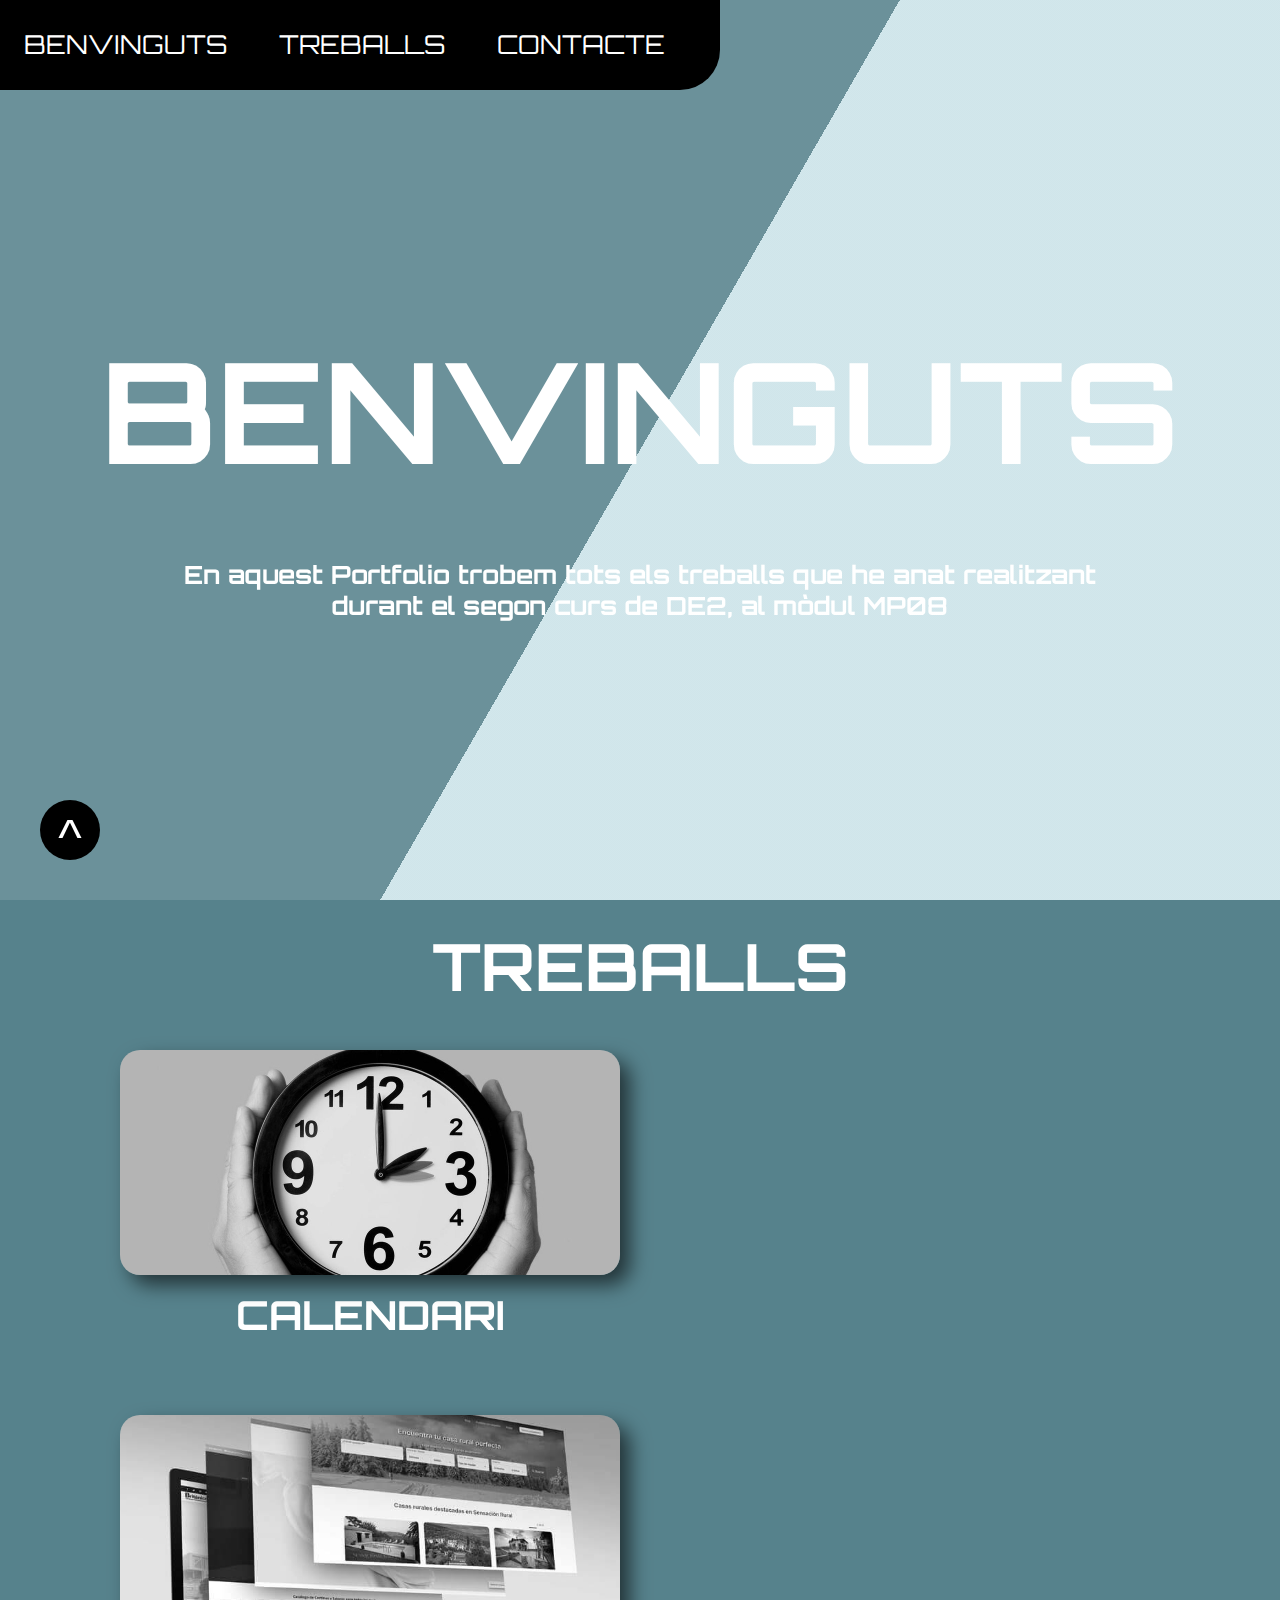
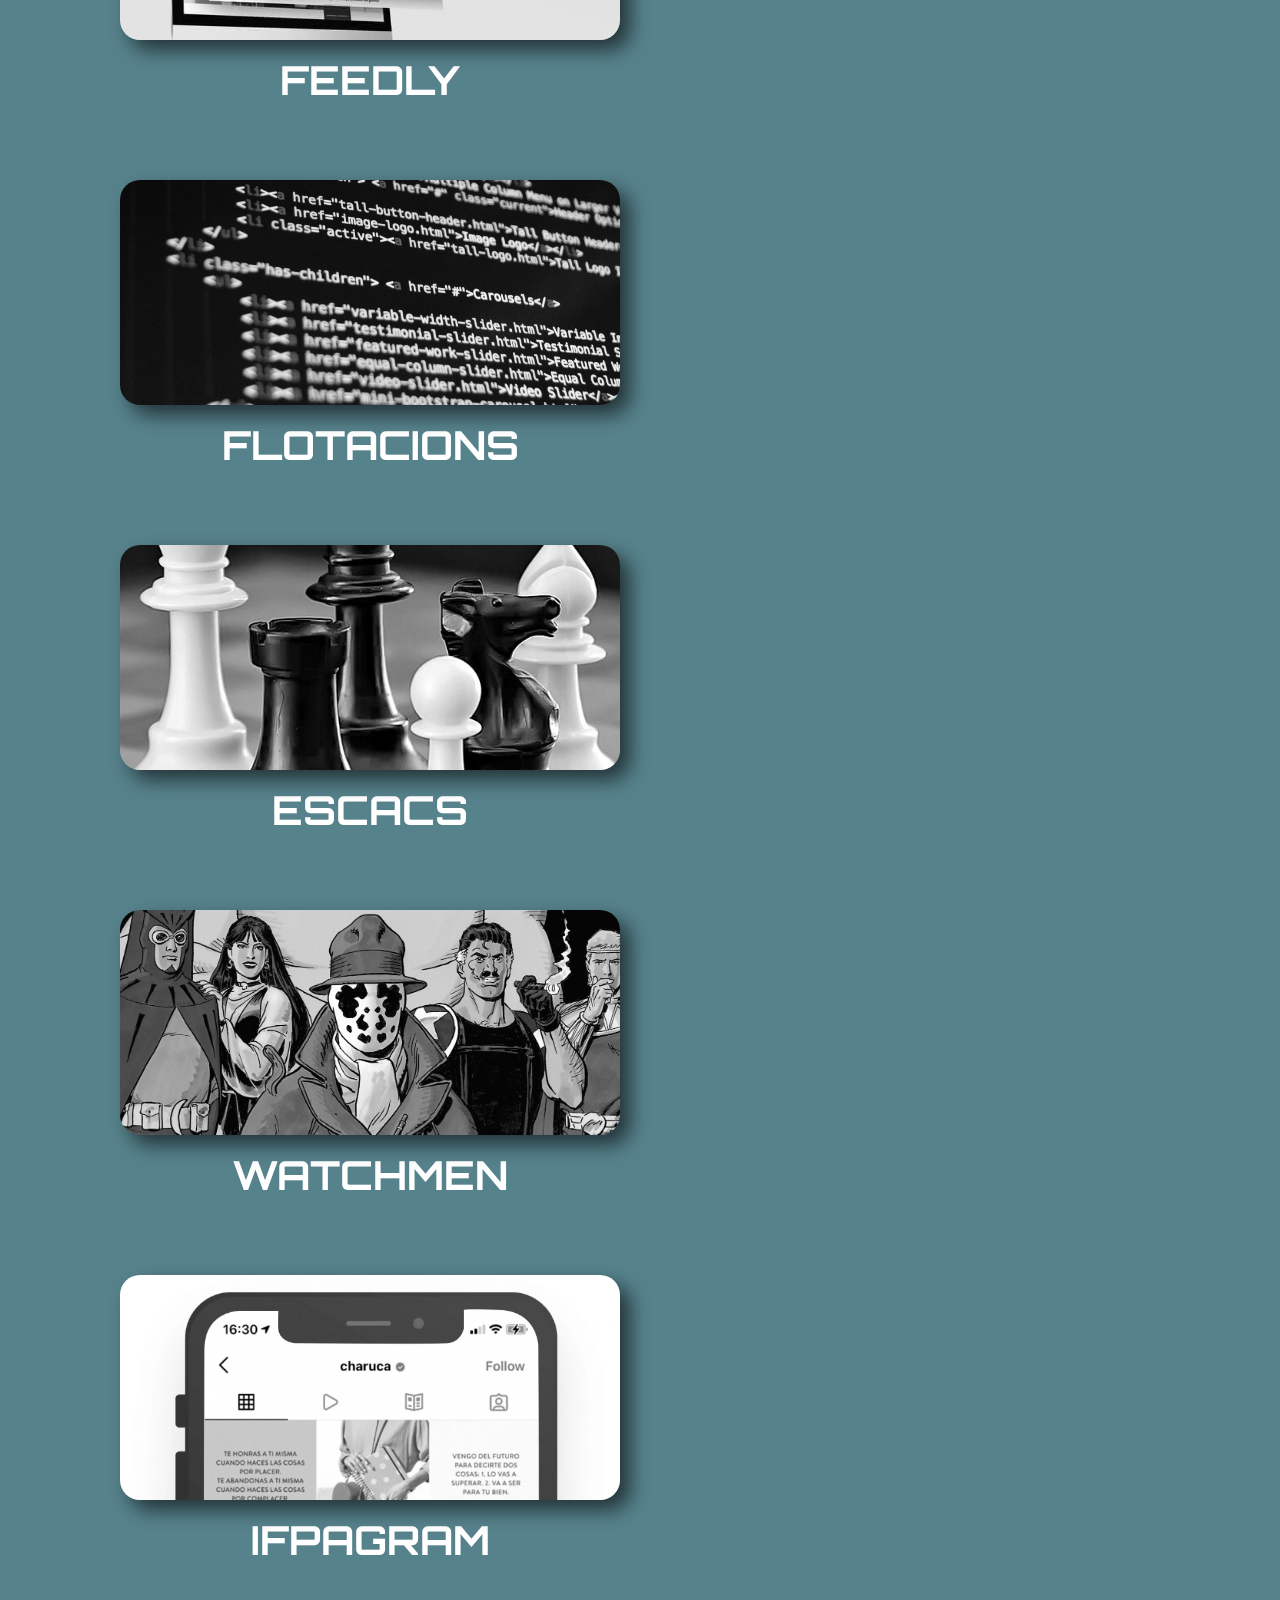
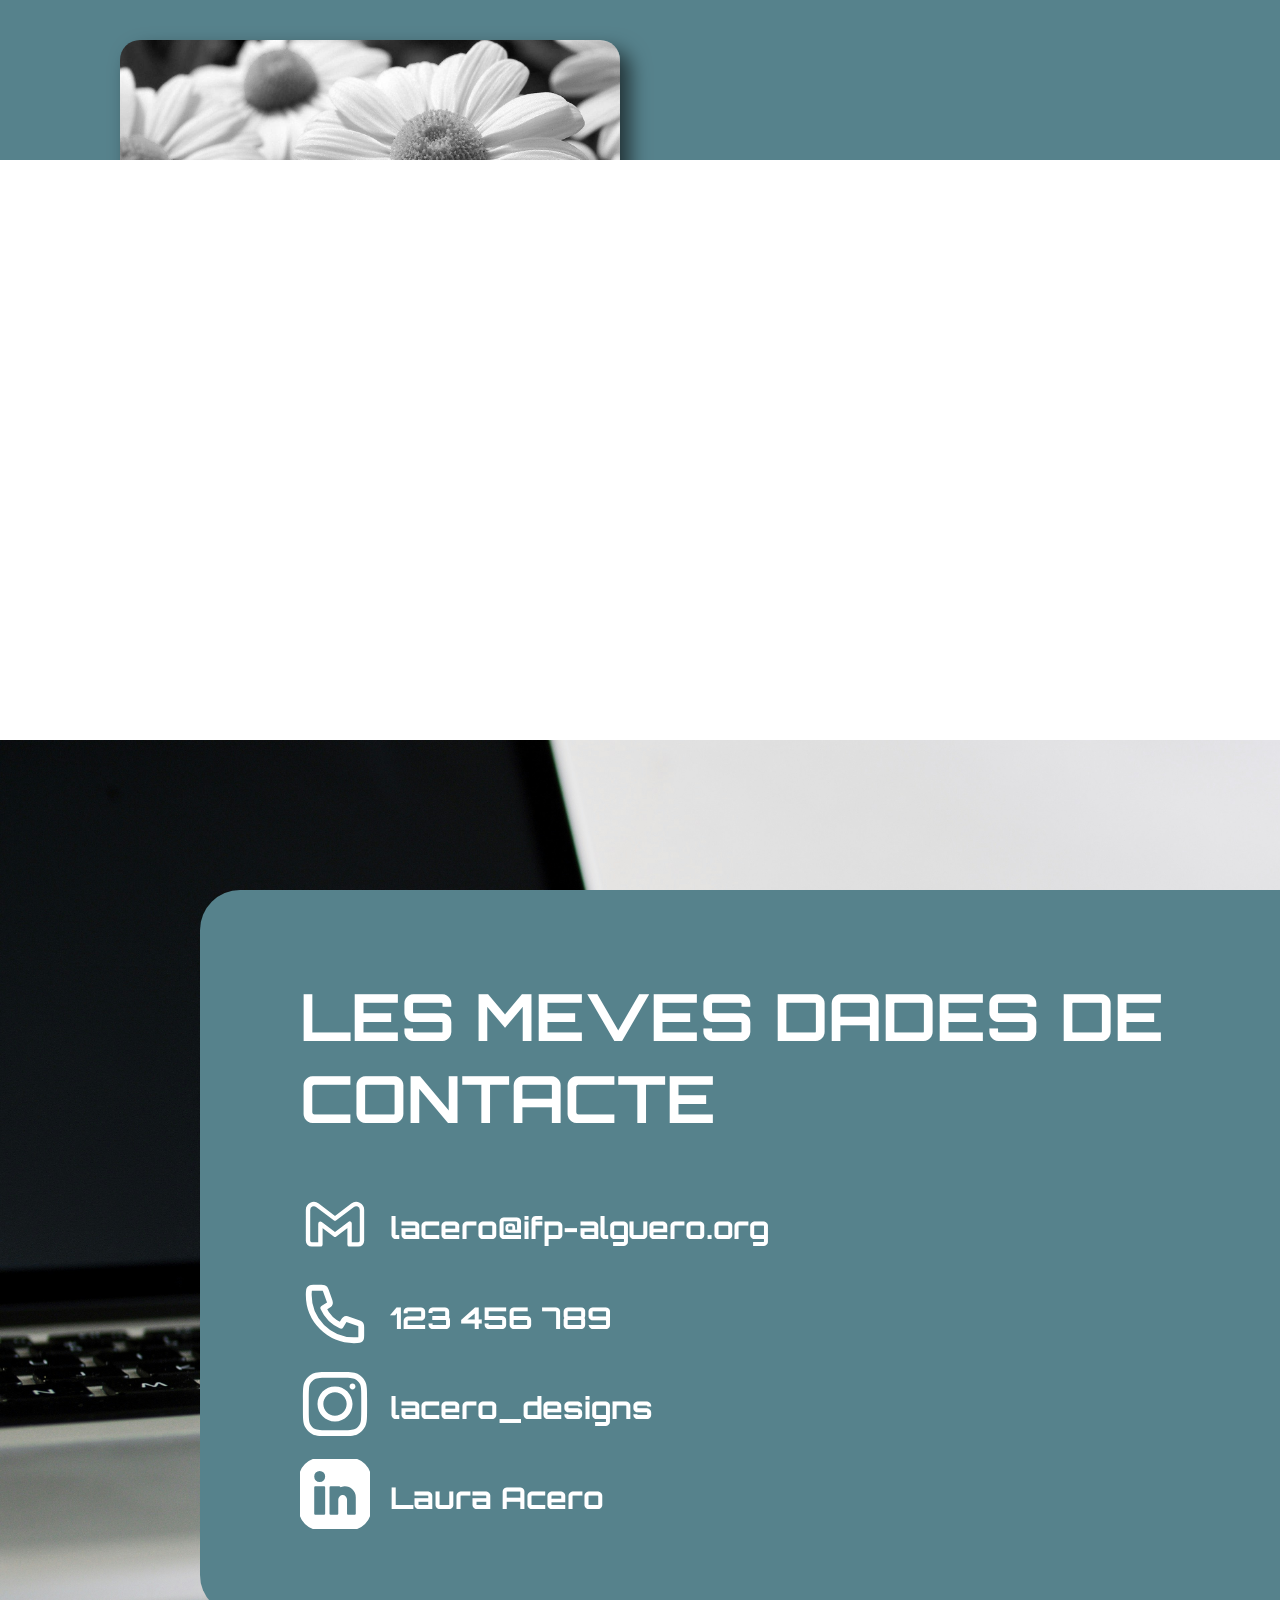
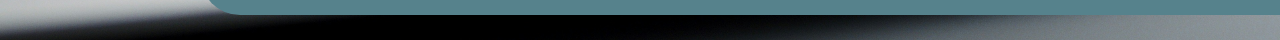
==== commit 6166fe5f: "DIJOUS002" ====
--- a/index.html
+++ b/index.html
@@ -1,138 +1,133 @@
 <!DOCTYPE html>
 <html lang="en">
+
 <head>
-    <meta charset="UTF-8">
-    <meta name="viewport" content="width=device-width, initial-scale=1.0, user-scalable=no">
-    <title>La meva pàgina</title>
+  <meta charset="UTF-8">
+  <meta name="viewport" content="width=device-width, initial-scale=1.0, user-scalable=no">
+  <title>La meva pàgina</title>
+  <meta name="theme color" content="#3a555d">
+  <meta name="msapplication-navbutton-color" content="#3a555d">
+  <meta name="apple-mobile-web-app-capable" content="yes">
+  <meta name="apple-mobile-web-app-status-bar-style" content="#3a555d">
+  <link rel="preconnect" href="https://fonts.googleapis.com">
+  <link rel="preconnect" href="https://fonts.gstatic.com" crossorigin>
+  <link rel="icon" sizes="192x192" href="img/icon.png">
+  <link rel="icon" sizes="512x512" href="img/icon.png">
+  <link rel="apple-touch-icon" href="img/icon.png">
+  <link href="https://fonts.googleapis.com/css2?family=Nunito:ital,wght@0,200..1000;1,200..1000&family=Orbitron:wght@400..900&display=swap" rel="stylesheet">
+  <link rel="icon" type="image/x-icon" href="img/favicon.ico">
+  <link rel="stylesheet" href="css/style.css">
+</head>
 
-    <meta name="theme color" content="#3a555d">
-    <meta name="msapplication-navbutton-color" content="#3a555d">
-    <meta name="apple-mobile-web-app-capable" content="yes">
-    <meta name="apple-mobile-web-app-status-bar-style" content="#3a555d">
-
-
-    <link rel="preconnect" href="https://fonts.googleapis.com">
-    <link rel="preconnect" href="https://fonts.gstatic.com" crossorigin>
-
-    <link rel="icon" sizes="192x192" href="img/icon.png">
-    <link rel="icon" sizes="512x512" href="img/icon.png">
-    <link rel="apple-touch-icon" href="img/icon.png">
-
-    <link href="https://fonts.googleapis.com/css2?family=Nunito:ital,wght@0,200..1000;1,200..1000&family=Orbitron:wght@400..900&display=swap" rel="stylesheet">
-
-    <link rel="icon" type="image/x-icon" href="img/favicon.ico">
-    <link rel="stylesheet" href="css/style.css">
-</head>
 <body>
-<nav>
-    <ul>
-        <a href="#p1"><li>BENVINGUTS</li></a>
-        <a href="#p2"><li>TREBALLS</li></a>
-        <a href="#p3"><li>CONTACTE</li></a>
-    </ul>
-</nav>
-
-<div class="pagina p1" id="p1">
+  <nav>
+    <ul> <a href="#p1">
+        <li>BENVINGUTS</li>
+      </a> <a href="#p2">
+        <li>TREBALLS</li>
+      </a> <a href="#p3">
+        <li>CONTACTE</li>
+      </a> </ul>
+  </nav>
+  <div class="pagina p1" id="p1">
     <div class="fons"></div>
     <div class="fons fons2"></div>
     <div class="fons fons3"></div>
     <div class="descripcio">
-        <h1>BENVINGUTS</h1>
-        <h3>En aquest Portfolio trobem tots els treballs que he anat realitzant durant el segon curs de DE2, al mòdul MP08</h3>
+      <h1>BENVINGUTS</h1>
+      <h3>En aquest Portfolio trobem tots els treballs que he anat realitzant durant el segon curs de DE2, al mòdul MP08</h3>
     </div>
-</div>
-
-
-<div class="pagina p2" id="p2">
+  </div>
+  <div class="pagina p2" id="p2">
     <h1>TREBALLS</h1>
-    <div class="treballs">
-        <a href="MP08UF1002_aceroL_calendari/calendari+css.html">
-            <div class="activitat">
-                <div class="Imatge Calendari"></div> 
-                <h2>CALENDARI</h2>
-            </div>
-        </a>
-
-        <a href="MP08UF1 003_feedly/index.html">
-            <div class="activitat">
-            <div class="Imatge Feedly"></div> 
-            <h2>FEEDLY</h2>
-            </div>
-        </a>
-
-        <a href="MP08UF1004_acero_flotacions/index.html">
-            <div class="activitat">
-            <div class="Imatge Flotacions"></div> 
-            <h2>FLOTACIONS</h2>
-            </div>
-        </a>
-
-        <a href="MP08UF1005_aceroL_escacs/index.html">
-            <div class="activitat">
-            <div class="Imatge Escacs"></div> 
-            <h2>ESCACS</h2>
-            </div>
-        </a>
-
-        <a href="MP08UF1006_aceroL_watchmen/index.html">
-            <div class="activitat">
-            <div class="Imatge Watchmen"></div> 
-            <h2>WATCHMEN</h2>
-            </div>
-        </a>
-
-        <a href="MP08UF1007_aceroL_ifpagram/index.html">
-            <div class="activitat">
-            <div class="Imatge Ifpagram"></div> 
-            <h2>IFPAGRAM</h2>
-            </div>
-        </a>
-
-        <a href="MP08UF1008_floreta/index.html">
-            <div class="activitat">
-            <div class="Imatge Floreta"></div> 
-            <h2>FLORETA</h2>
-            </div>
-        </a>
-
-        <a href="MP08UF1009_aceroL_careta/index.html">
-            <div class="activitat">
-            <div class="Imatge Careta"></div> 
-            <h2>CARETA</h2>
-            </div>
-        </a>
-    </div>
-    
-</div>
-<div class="pagina p3" id="p3">
+    <div class="treballs"> <a href="MP08UF1002_aceroL_calendari/calendari+css.html">
+        <div class="activitat">
+          <div class="Imatge Calendari"></div>
+          <h2>CALENDARI</h2>
+        </div>
+      </a> <a href="MP08UF1 003_feedly/index.html">
+        <div class="activitat">
+          <div class="Imatge Feedly"></div>
+          <h2>FEEDLY</h2>
+        </div>
+      </a> <a href="MP08UF1004_acero_flotacions/index.html">
+        <div class="activitat">
+          <div class="Imatge Flotacions"></div>
+          <h2>FLOTACIONS</h2>
+        </div>
+      </a> <a href="MP08UF1005_aceroL_escacs/index.html">
+        <div class="activitat">
+          <div class="Imatge Escacs"></div>
+          <h2>ESCACS</h2>
+        </div>
+      </a> <a href="MP08UF1006_aceroL_watchmen/index.html">
+        <div class="activitat">
+          <div class="Imatge Watchmen"></div>
+          <h2>WATCHMEN</h2>
+        </div>
+      </a> <a href="MP08UF1007_aceroL_ifpagram/index.html">
+        <div class="activitat">
+          <div class="Imatge Ifpagram"></div>
+          <h2>IFPAGRAM</h2>
+        </div>
+      </a> <a href="MP08UF1008_floreta/index.html">
+        <div class="activitat">
+          <div class="Imatge Floreta"></div>
+          <h2>FLORETA</h2>
+        </div>
+      </a> <a href="MP08UF1009_aceroL_careta/index.html">
+        <div class="activitat">
+          <div class="Imatge Careta"></div>
+          <h2>CARETA</h2>
+        </div>
+      </a> </div>
+  </div>
+  <div class="pagina p3" id="p3">
     <div class="ImatgeContacte"></div>
     <div class="Informacio">
-        <h1>LES MEVES DADES DE CONTACTE</h1>
-       <div class="Icona">
-        <svg viewBox="0 0 192 192" xmlns="http://www.w3.org/2000/svg" fill="none" stroke="#ffffff"><g id="SVGRepo_bgCarrier" stroke-width="0"></g><g id="SVGRepo_tracerCarrier" stroke-linecap="round" stroke-linejoin="round"></g><g id="SVGRepo_iconCarrier"><path stroke="#ffffff" stroke-linejoin="round" stroke-width="12" d="M22 57.265V142c0 5.523 4.477 10 10 10h24V95.056l40 30.278 40-30.278V152h24c5.523 0 10-4.477 10-10V57.265c0-13.233-15.15-20.746-25.684-12.736L96 81.265 47.684 44.53C37.15 36.519 22 44.032 22 57.265Z"></path></g></svg>
+      <h1>LES MEVES DADES DE CONTACTE</h1>
+      <div class="Icona"> <svg viewBox="0 0 192 192" xmlns="http://www.w3.org/2000/svg" fill="none" stroke="#ffffff">
+          <g id="SVGRepo_bgCarrier" stroke-width="0"></g>
+          <g id="SVGRepo_tracerCarrier" stroke-linecap="round" stroke-linejoin="round"></g>
+          <g id="SVGRepo_iconCarrier">
+            <path stroke="#ffffff" stroke-linejoin="round" stroke-width="12" d="M22 57.265V142c0 5.523 4.477 10 10 10h24V95.056l40 30.278 40-30.278V152h24c5.523 0 10-4.477 10-10V57.265c0-13.233-15.15-20.746-25.684-12.736L96 81.265 47.684 44.53C37.15 36.519 22 44.032 22 57.265Z"></path>
+          </g>
+        </svg>
         <h3>lacero@ifp-alguero.org</h3>
-       </div>
+      </div>
+      <div class="Icona"> <svg viewBox="0 0 24 24" fill="none" xmlns="http://www.w3.org/2000/svg">
+          <g id="SVGRepo_bgCarrier" stroke-width="0"></g>
+          <g id="SVGRepo_tracerCarrier" stroke-linecap="round" stroke-linejoin="round"></g>
+          <g id="SVGRepo_iconCarrier">
+            <path d="M3 5.5C3 14.0604 9.93959 21 18.5 21C18.8862 21 19.2691 20.9859 19.6483 20.9581C20.0834 20.9262 20.3009 20.9103 20.499 20.7963C20.663 20.7019 20.8185 20.5345 20.9007 20.364C21 20.1582 21 19.9181 21 19.438V16.6207C21 16.2169 21 16.015 20.9335 15.842C20.8749 15.6891 20.7795 15.553 20.6559 15.4456C20.516 15.324 20.3262 15.255 19.9468 15.117L16.74 13.9509C16.2985 13.7904 16.0777 13.7101 15.8683 13.7237C15.6836 13.7357 15.5059 13.7988 15.3549 13.9058C15.1837 14.0271 15.0629 14.2285 14.8212 14.6314L14 16C11.3501 14.7999 9.2019 12.6489 8 10L9.36863 9.17882C9.77145 8.93713 9.97286 8.81628 10.0942 8.64506C10.2012 8.49408 10.2643 8.31637 10.2763 8.1317C10.2899 7.92227 10.2096 7.70153 10.0491 7.26005L8.88299 4.05321C8.745 3.67376 8.67601 3.48403 8.55442 3.3441C8.44701 3.22049 8.31089 3.12515 8.15802 3.06645C7.98496 3 7.78308 3 7.37932 3H4.56201C4.08188 3 3.84181 3 3.63598 3.09925C3.4655 3.18146 3.29814 3.33701 3.2037 3.50103C3.08968 3.69907 3.07375 3.91662 3.04189 4.35173C3.01413 4.73086 3 5.11378 3 5.5Z" stroke="#ffffff" stroke-width="2" stroke-linecap="round" stroke-linejoin="round"></path>
+          </g>
+        </svg>
+        <h3>123 456 789</h3>
+      </div>
+      <div class="Icona"> <svg viewBox="0 0 24 24" fill="none" xmlns="http://www.w3.org/2000/svg">
+          <g id="SVGRepo_bgCarrier" stroke-width="0"></g>
+          <g id="SVGRepo_tracerCarrier" stroke-linecap="round" stroke-linejoin="round"></g>
+          <g id="SVGRepo_iconCarrier">
+            <path fill-rule="evenodd" clip-rule="evenodd" d="M12 18C15.3137 18 18 15.3137 18 12C18 8.68629 15.3137 6 12 6C8.68629 6 6 8.68629 6 12C6 15.3137 8.68629 18 12 18ZM12 16C14.2091 16 16 14.2091 16 12C16 9.79086 14.2091 8 12 8C9.79086 8 8 9.79086 8 12C8 14.2091 9.79086 16 12 16Z" fill="#ffffff"></path>
+            <path d="M18 5C17.4477 5 17 5.44772 17 6C17 6.55228 17.4477 7 18 7C18.5523 7 19 6.55228 19 6C19 5.44772 18.5523 5 18 5Z" fill="#ffffff"></path>
+            <path fill-rule="evenodd" clip-rule="evenodd" d="M1.65396 4.27606C1 5.55953 1 7.23969 1 10.6V13.4C1 16.7603 1 18.4405 1.65396 19.7239C2.2292 20.8529 3.14708 21.7708 4.27606 22.346C5.55953 23 7.23969 23 10.6 23H13.4C16.7603 23 18.4405 23 19.7239 22.346C20.8529 21.7708 21.7708 20.8529 22.346 19.7239C23 18.4405 23 16.7603 23 13.4V10.6C23 7.23969 23 5.55953 22.346 4.27606C21.7708 3.14708 20.8529 2.2292 19.7239 1.65396C18.4405 1 16.7603 1 13.4 1H10.6C7.23969 1 5.55953 1 4.27606 1.65396C3.14708 2.2292 2.2292 3.14708 1.65396 4.27606ZM13.4 3H10.6C8.88684 3 7.72225 3.00156 6.82208 3.0751C5.94524 3.14674 5.49684 3.27659 5.18404 3.43597C4.43139 3.81947 3.81947 4.43139 3.43597 5.18404C3.27659 5.49684 3.14674 5.94524 3.0751 6.82208C3.00156 7.72225 3 8.88684 3 10.6V13.4C3 15.1132 3.00156 16.2777 3.0751 17.1779C3.14674 18.0548 3.27659 18.5032 3.43597 18.816C3.81947 19.5686 4.43139 20.1805 5.18404 20.564C5.49684 20.7234 5.94524 20.8533 6.82208 20.9249C7.72225 20.9984 8.88684 21 10.6 21H13.4C15.1132 21 16.2777 20.9984 17.1779 20.9249C18.0548 20.8533 18.5032 20.7234 18.816 20.564C19.5686 20.1805 20.1805 19.5686 20.564 18.816C20.7234 18.5032 20.8533 18.0548 20.9249 17.1779C20.9984 16.2777 21 15.1132 21 13.4V10.6C21 8.88684 20.9984 7.72225 20.9249 6.82208C20.8533 5.94524 20.7234 5.49684 20.564 5.18404C20.1805 4.43139 19.5686 3.81947 18.816 3.43597C18.5032 3.27659 18.0548 3.14674 17.1779 3.0751C16.2777 3.00156 15.1132 3 13.4 3Z" fill="#ffffff"></path>
+          </g>
+        </svg>
+        <h3>lacero_designs</h3>
+      </div>
+      <div class="Icona"> <svg fill="#ffffff" height="70" width="70" version="1.1" id="Icons" xmlns="http://www.w3.org/2000/svg" xmlns:xlink="http://www.w3.org/1999/xlink" viewBox="0 0 32 32" xml:space="preserve" stroke="#ffffff">
+          <g id="SVGRepo_bgCarrier" stroke-width="0"></g>
+          <g id="SVGRepo_tracerCarrier" stroke-linecap="round" stroke-linejoin="round"></g>
+          <g id="SVGRepo_iconCarrier">
+            <path d="M23,0H9C4,0,0,4,0,9v14c0,5,4,9,9,9h14c5,0,9-4,9-9V9C32,4,28,0,23,0z M12,25c0,0.6-0.4,1-1,1H7c-0.6,0-1-0.4-1-1V13 c0-0.6,0.4-1,1-1h4c0.6,0,1,0.4,1,1V25z M9,11c-1.7,0-3-1.3-3-3s1.3-3,3-3s3,1.3,3,3S10.7,11,9,11z M26,25c0,0.6-0.4,1-1,1h-3 c-0.6,0-1-0.4-1-1v-3.5v-1v-2c0-0.8-0.7-1.5-1.5-1.5S18,17.7,18,18.5v2v1V25c0,0.6-0.4,1-1,1h-3c-0.6,0-1-0.4-1-1V13 c0-0.6,0.4-1,1-1h4c0.3,0,0.5,0.1,0.7,0.3c0.6-0.2,1.2-0.3,1.8-0.3c3,0,5.5,2.5,5.5,5.5V25z"></path>
+          </g>
+        </svg>
+        <h3>Laura Acero</h3>
+      </div>
+    </div>
+  </div> <a class="sensestil" href="#p1">
+    <div class="tornar">^</div>
+    </div>
+</body>
 
-       <div class="Icona">
-        <svg viewBox="0 0 24 24" fill="none" xmlns="http://www.w3.org/2000/svg"><g id="SVGRepo_bgCarrier" stroke-width="0"></g><g id="SVGRepo_tracerCarrier" stroke-linecap="round" stroke-linejoin="round"></g><g id="SVGRepo_iconCarrier"> <path d="M3 5.5C3 14.0604 9.93959 21 18.5 21C18.8862 21 19.2691 20.9859 19.6483 20.9581C20.0834 20.9262 20.3009 20.9103 20.499 20.7963C20.663 20.7019 20.8185 20.5345 20.9007 20.364C21 20.1582 21 19.9181 21 19.438V16.6207C21 16.2169 21 16.015 20.9335 15.842C20.8749 15.6891 20.7795 15.553 20.6559 15.4456C20.516 15.324 20.3262 15.255 19.9468 15.117L16.74 13.9509C16.2985 13.7904 16.0777 13.7101 15.8683 13.7237C15.6836 13.7357 15.5059 13.7988 15.3549 13.9058C15.1837 14.0271 15.0629 14.2285 14.8212 14.6314L14 16C11.3501 14.7999 9.2019 12.6489 8 10L9.36863 9.17882C9.77145 8.93713 9.97286 8.81628 10.0942 8.64506C10.2012 8.49408 10.2643 8.31637 10.2763 8.1317C10.2899 7.92227 10.2096 7.70153 10.0491 7.26005L8.88299 4.05321C8.745 3.67376 8.67601 3.48403 8.55442 3.3441C8.44701 3.22049 8.31089 3.12515 8.15802 3.06645C7.98496 3 7.78308 3 7.37932 3H4.56201C4.08188 3 3.84181 3 3.63598 3.09925C3.4655 3.18146 3.29814 3.33701 3.2037 3.50103C3.08968 3.69907 3.07375 3.91662 3.04189 4.35173C3.01413 4.73086 3 5.11378 3 5.5Z" stroke="#ffffff" stroke-width="2" stroke-linecap="round" stroke-linejoin="round"></path> </g></svg>
-        <h3>123 456 789</h3>
-       </div>
-
-       <div class="Icona">
-        <svg viewBox="0 0 24 24" fill="none" xmlns="http://www.w3.org/2000/svg"><g id="SVGRepo_bgCarrier" stroke-width="0"></g><g id="SVGRepo_tracerCarrier" stroke-linecap="round" stroke-linejoin="round"></g><g id="SVGRepo_iconCarrier"> <path fill-rule="evenodd" clip-rule="evenodd" d="M12 18C15.3137 18 18 15.3137 18 12C18 8.68629 15.3137 6 12 6C8.68629 6 6 8.68629 6 12C6 15.3137 8.68629 18 12 18ZM12 16C14.2091 16 16 14.2091 16 12C16 9.79086 14.2091 8 12 8C9.79086 8 8 9.79086 8 12C8 14.2091 9.79086 16 12 16Z" fill="#ffffff"></path> <path d="M18 5C17.4477 5 17 5.44772 17 6C17 6.55228 17.4477 7 18 7C18.5523 7 19 6.55228 19 6C19 5.44772 18.5523 5 18 5Z" fill="#ffffff"></path> <path fill-rule="evenodd" clip-rule="evenodd" d="M1.65396 4.27606C1 5.55953 1 7.23969 1 10.6V13.4C1 16.7603 1 18.4405 1.65396 19.7239C2.2292 20.8529 3.14708 21.7708 4.27606 22.346C5.55953 23 7.23969 23 10.6 23H13.4C16.7603 23 18.4405 23 19.7239 22.346C20.8529 21.7708 21.7708 20.8529 22.346 19.7239C23 18.4405 23 16.7603 23 13.4V10.6C23 7.23969 23 5.55953 22.346 4.27606C21.7708 3.14708 20.8529 2.2292 19.7239 1.65396C18.4405 1 16.7603 1 13.4 1H10.6C7.23969 1 5.55953 1 4.27606 1.65396C3.14708 2.2292 2.2292 3.14708 1.65396 4.27606ZM13.4 3H10.6C8.88684 3 7.72225 3.00156 6.82208 3.0751C5.94524 3.14674 5.49684 3.27659 5.18404 3.43597C4.43139 3.81947 3.81947 4.43139 3.43597 5.18404C3.27659 5.49684 3.14674 5.94524 3.0751 6.82208C3.00156 7.72225 3 8.88684 3 10.6V13.4C3 15.1132 3.00156 16.2777 3.0751 17.1779C3.14674 18.0548 3.27659 18.5032 3.43597 18.816C3.81947 19.5686 4.43139 20.1805 5.18404 20.564C5.49684 20.7234 5.94524 20.8533 6.82208 20.9249C7.72225 20.9984 8.88684 21 10.6 21H13.4C15.1132 21 16.2777 20.9984 17.1779 20.9249C18.0548 20.8533 18.5032 20.7234 18.816 20.564C19.5686 20.1805 20.1805 19.5686 20.564 18.816C20.7234 18.5032 20.8533 18.0548 20.9249 17.1779C20.9984 16.2777 21 15.1132 21 13.4V10.6C21 8.88684 20.9984 7.72225 20.9249 6.82208C20.8533 5.94524 20.7234 5.49684 20.564 5.18404C20.1805 4.43139 19.5686 3.81947 18.816 3.43597C18.5032 3.27659 18.0548 3.14674 17.1779 3.0751C16.2777 3.00156 15.1132 3 13.4 3Z" fill="#ffffff"></path> </g></svg>
-        <h3>lacero_designs</h3>
-       </div>
-
-       <div class="Icona">
-        <svg fill="#ffffff" height="70" width="70" version="1.1" id="Icons" xmlns="http://www.w3.org/2000/svg" xmlns:xlink="http://www.w3.org/1999/xlink" viewBox="0 0 32 32" xml:space="preserve" stroke="#ffffff"><g id="SVGRepo_bgCarrier" stroke-width="0"></g><g id="SVGRepo_tracerCarrier" stroke-linecap="round" stroke-linejoin="round"></g><g id="SVGRepo_iconCarrier"> <path d="M23,0H9C4,0,0,4,0,9v14c0,5,4,9,9,9h14c5,0,9-4,9-9V9C32,4,28,0,23,0z M12,25c0,0.6-0.4,1-1,1H7c-0.6,0-1-0.4-1-1V13 c0-0.6,0.4-1,1-1h4c0.6,0,1,0.4,1,1V25z M9,11c-1.7,0-3-1.3-3-3s1.3-3,3-3s3,1.3,3,3S10.7,11,9,11z M26,25c0,0.6-0.4,1-1,1h-3 c-0.6,0-1-0.4-1-1v-3.5v-1v-2c0-0.8-0.7-1.5-1.5-1.5S18,17.7,18,18.5v2v1V25c0,0.6-0.4,1-1,1h-3c-0.6,0-1-0.4-1-1V13 c0-0.6,0.4-1,1-1h4c0.3,0,0.5,0.1,0.7,0.3c0.6-0.2,1.2-0.3,1.8-0.3c3,0,5.5,2.5,5.5,5.5V25z"></path> </g></svg>
-        <h3>Laura Acero</h3>
-       </div>
-       
-    </div>
-</div>
-
-<a class="sensestil" href="#p1"> <div class="tornar">^</div>
-
-</div>
-</body>
 </html>--- a/css/style.css
+++ b/css/style.css
@@ -3,9 +3,7 @@
     margin: 0px;
     text-decoration: none;
     overflow-x: hidde;
-
-}
-
+}
 html, body{
     height: 100%;
     font-family: "Orbitron", sans-serif;
@@ -13,16 +11,13 @@
     font-weight: 100;
     font-style: normal;
 }
-
 ul li{
     display: inline-block;
     margin: 20px;
     color: white;
     font-size: 26px;
     margin: 28px 24px;
-
-}
-
+}
 nav{
     position: fixed;
     height: 90px;
@@ -34,25 +29,21 @@
     z-index: 5000;
     background: black;
 }
-
 @keyframes slide {
     0% {
-      transform:translateX(-25%);
-    }
+        transform:translateX(-25%);
+   }
     100% {
-      transform:translateX(25%);
-    }
-  }
-
+        transform:translateX(25%);
+   }
+}
 .pagina {
     position: relative;
     height: 100%;
     width: 100%;
 }
-
 /*---------------P1-----------------*/
-
-  .p1 .fons {
+.p1 .fons {
     animation:slide 3s ease-in-out infinite alternate;
     background-image: linear-gradient(-60deg, #cbe3e9 50%, #56828C 50%);
     bottom:0;
@@ -62,28 +53,22 @@
     right:-50%;
     top:0;
     z-index:-1;
-  }
-  
-  .p1 .fons2 {
+}
+.p1 .fons2 {
     animation-direction:alternate-reverse;
     animation-duration:4s;
-  }
-  
-  .p1 .fons3 {
+}
+.p1 .fons3 {
     animation-duration:5s;
-  }
-
-
-  @keyframes slide {
+}
+@keyframes slide {
     0% {
-      transform:translateX(-25%);
-    }
+        transform:translateX(-25%);
+   }
     100% {
-      transform:translateX(25%);
-    }
-  }
-
-
+        transform:translateX(25%);
+   }
+}
 .p1 h1 {
     padding-top: 100px;
     text-align: center;
@@ -94,7 +79,6 @@
     font-size: 140px;
     color: #ffffff;
 }
-
 .p1 h3 {
     width: 1000px;
     padding-top: 100px;
@@ -106,10 +90,7 @@
     font-size: 25px;
     color: #ffffff;
 }
-
-
 /*---------------P2-----------------*/
-
 .p2 h1 {
     text-align: center;
     position: absolute;
@@ -120,27 +101,23 @@
     left: 50%;
     transform: translate(-50%);
 }
-
 .p2 {
     background: #56828c;
     background-size: 400% 400%;
-    height: 1600px; 
-}
-
+    height: 1600px;
+}
 .treballs{
     height: 1300px;
     width: 1500px;
     margin: 0 auto;
     padding-top: 120px;
 }
-
 h2{
     text-align: center;
     line-height: 80px;
     font-size: 40px;
     color: white;
 }
-
 .activitat{
     display: block;
     width: 500px;
@@ -153,30 +130,22 @@
     font-size: 30px;
     margin: 30px 120px;
 }
-
 .activitat:hover{
     animation: 0.5s 0s rebotar linear 1;
     color: #3a555d;
 }
-
 @keyframes rebotar {
     0%{
         transform: translateY(0px);
-    }
-
+   }
     50%{
         transform: translateY(17px);
-    }
-
+   }
     100%{
         transform: translateY(0px);
-    }
-}
-
-
+   }
+}
 /*----------*/
-
-
 .Imatge{
     background-repeat: no-repeat;
     -webkit-filter:grayscale(100%);
@@ -187,64 +156,52 @@
     float: left;
     box-shadow: 10px 10px 20px rgba(0, 0, 0, 0.607);
 }
-
 .Calendari {
     background-image: url(../img/Calendari.jpg);
     background-position: -40px -100px;
     background-size: 120%;
-
-}
-
+}
 .Feedly{
     background-image: url(../img/Feedly.jpg);
     background-position: -10px -75px;
     background-size: 110%;
 }
-
 .Flotacions{
     background-image: url(../img/Flotacions.jpg);
     background-position: -10px -60px;
     background-size: 110%;
 }
-
 .Escacs{
     background-image: url(../img/Escacs.jpg);
     background-position: -10px -140px;
     background-size: 105%;
 }
-
 .Watchmen{
     background-image: url(../img/Watchmen.jpeg);
     background-position: -10px -50px;
     background-size: 105%;
 }
-
 .Ifpagram{
-    background-image: url(../img/Ifpagram.jpg); 
+    background-image: url(../img/Ifpagram.jpg);
     background-position: -10px -35px;
     background-size: 105%;
 }
-
 .Floreta{
     background-image: url(../img/Floreta.jpg);
     background-position: -10px -100px;
     background-size: 105%;
 }
-
 .Careta{
     background-image: url(../img/Careta.jpg);
     background-position: -10px -10px;
-    background-size: 105%; 
-}
-
+    background-size: 105%;
+}
 /*---------------P3-----------------*/
-
 .p3 {
     background: white;
     background-size: 400% 400%;
     height: 100vh;
 }
-
 .ImatgeContacte{
     width: 1400px;
     height: 100vh;
@@ -254,7 +211,6 @@
     z-index: -10;
     background-size: 110%;
 }
-
 .Informacio {
     margin-top: 150px;
     margin-left: -1200px;
@@ -264,7 +220,6 @@
     float: right;
     border-radius: 40px 0px 0px 40px;
 }
-
 .p3 h1{
     font-size: 65px;
     color: white;
@@ -272,34 +227,28 @@
     padding-left: 100px;
     padding-bottom: 50px;
 }
-
 .Icona {
     width: 580px;
     height: 90px;
     padding-left: 100px;
 }
-
 .p3 h3{
     font-size: 30px;
     color: white;
     padding-top: 20px;
 }
-
 .Icona svg{
     height: 70px;
     float: left;
     padding-right: 20px;
 }
-
-
 .sensestil {
     background-color: transparent;
-   }
-   .sensestil:link {
+}
+.sensestil:link {
     background-color: transparent;
-   }
-
-  .tornar{
+}
+.tornar{
     width: 60px;
     height: 60px;
     background-color: black;
@@ -311,86 +260,68 @@
     position: fixed;
     left: 40px;
     bottom: 40px;
-  }
+}
+/*---------------MEDIA SCREEN-----------------*/
+@media screen and (max-width: 1500px) {
+    .p2 {
+        height: 2460px;
+        width: 100%;
+   }
+    .activitat {
+        clear: both;
+   }
+}
 
-
-
-
-  /*---------------MEDIA SCREEN-----------------*/
-
-
-  @media screen and (max-width: 1500px) {
-
+@media screen and (max-width: 1165px) {
     .p2 {
-        height: 2650px;
+        height: 3200px;
+    }
+    
+    .p3 {
+        height: 600px;
+        clear: both;
+    }
+    
+    .ImatgeContacte{
         width: 100%;
+        height: 600px;
+        clear: both;
+        background-size: 100%;
     }
 
-    .activitat {
+    .Informacio {
+        top: 100px;
+        width: 700px;
+        height: 450px;
+        background-color: #56828C;
         clear: both;
-        margin: 30px 120px;
-        transform: translate(-75%);
-    }
-
-    .treballs {
-        width: 100%;
-        height: 2650px;
-        clear: both;
-        padding-left: 50%;
         margin: 0px;
-    }
-  }
-
-@media screen and (max-width: 1100px) {
-    .ImatgeContacte{
-        width: 1400px;
-        height: 100vh;
-        float: left;
-        background-image: url(../img/Ordinador.jpg);
-        background-repeat: no-repeat;
-        z-index: -10;
-        background-size: 110%;
-    }
-    
-    .Informacio {
-        margin-top: 150px;
-        margin-left: -1200px;
-        width: 1200px;
-        height: 725px;
-        background-color: #56828C;
-        float: right;
         border-radius: 40px 0px 0px 40px;
-    }
-    
+   }
     .p3 h1{
-        font-size: 65px;
+        font-size: 35px;
         color: white;
-        padding-top: 85px;
+        padding-top: 50px;
         padding-left: 100px;
-        padding-bottom: 50px;
-    }
-    
+        padding-bottom: 32px;
+   }
     .Icona {
-        width: 580px;
-        height: 90px;
+        width: 490px;
+        height: 66px;
         padding-left: 100px;
-    }
-    
+   }
     .p3 h3{
-        font-size: 30px;
+        font-size: 24px;
         color: white;
-        padding-top: 20px;
-    }
-    
+        padding-top: 4px;
+   }
     .Icona svg{
-        height: 70px;
+        width: 50px;
+        height: 40px;
         float: left;
         padding-right: 20px;
-    }
-
-}
-
-
+   }
+}
 
 @media screen and (max-width: 1080px) {
     .p1 h1 {
@@ -398,39 +329,29 @@
         width: 100%;
         top: 40%;
         left: 50%;
-    }
-
-   .p1 h3 {
+   }
+    .p1 h3 {
         font-size: 20px;
         width: 650px;
         top: 52%;
         left: 50%;
-    }
-    
-
+   }
     nav {
         width: 540px;
         border-radius: 0px;
         height: 60px;
         padding: 10px 0px;
         border-radius: 0 0 40px 0;
-    }
-
+   }
     ul li {
         margin: 18px 10px;
         font-size: 20px;
-    }
-
+   }
     ul {
         padding: 2px 0px 0px 20px;
-    }
-}
-
-
-
-
+   }
+}
 @media screen and (max-width: 800px) {
-        
     .activitat{
         display: block;
         width: 400px;
@@ -442,8 +363,7 @@
         color: #ffffff;
         font-size: 20px;
         margin: 40px 120px;
-    }
-
+   }
     .Imatge{
         background-repeat: no-repeat;
         -webkit-filter:grayscale(100%);
@@ -453,91 +373,70 @@
         border-radius: 17px;
         float: left;
         box-shadow: 10px 10px 20px rgba(0, 0, 0, 0.607);
-    }
-
+   }
     .p1 h1 {
         font-size: 60px;
         width: 100%;
         top: 40%;
         left: 50%;
-    }
-
-   .p1 h3 {
+   }
+    .p1 h3 {
         font-size: 15px;
         width: 420px;
         top: 50%;
         left: 50%;
-    }
-
+   }
     ul li {
         margin: 18px 10px;
         font-size: 20px;
-    }
-
+   }
     ul {
         padding: 2px 0px 0px 20px;
-    }
-    
-}
-
-
+   }
+}
 @media screen and (max-width: 480px) {
-
     nav {
         width: auto;
         height: 60px;
         border-radius: 0px;
         padding: 0px 0px;
-    }
-
+   }
     ul li {
         margin: 18px 10px;
-        font-size: 20px;
-    }
-
+        font-size: 17px;
+   }
     ul {
         padding: 2px 0px 0px 20px;
-    }
-
+   }
     .p1 h1 {
         font-size: 47px;
         text-align: center;
         top: 47%;
         color: white;
-    }
-
+   }
     .p1 {
         height: 800px;
         width: auto;
-    }
-
+   }
     .p1 h3 {
         width: 340px;
         font-size: 12px;
         padding-top: 0px;
         top: 61%;
-    }
-
-
-    /*-----*/
-
-
+   }
+   /*-----*/
     .p2 {
-        height: 2560px;
-    }
-
+        height: 1800px;
+   }
     .treballs {
         width: 100%;
-    }
-
+   }
     .p2 h1 {
         font-size: 48px;
-    }
-
+   }
     .activitat {
         clear: both;
         scale: 60%;
         margin: 0 auto;
-    }
-
-}
+   }
+}
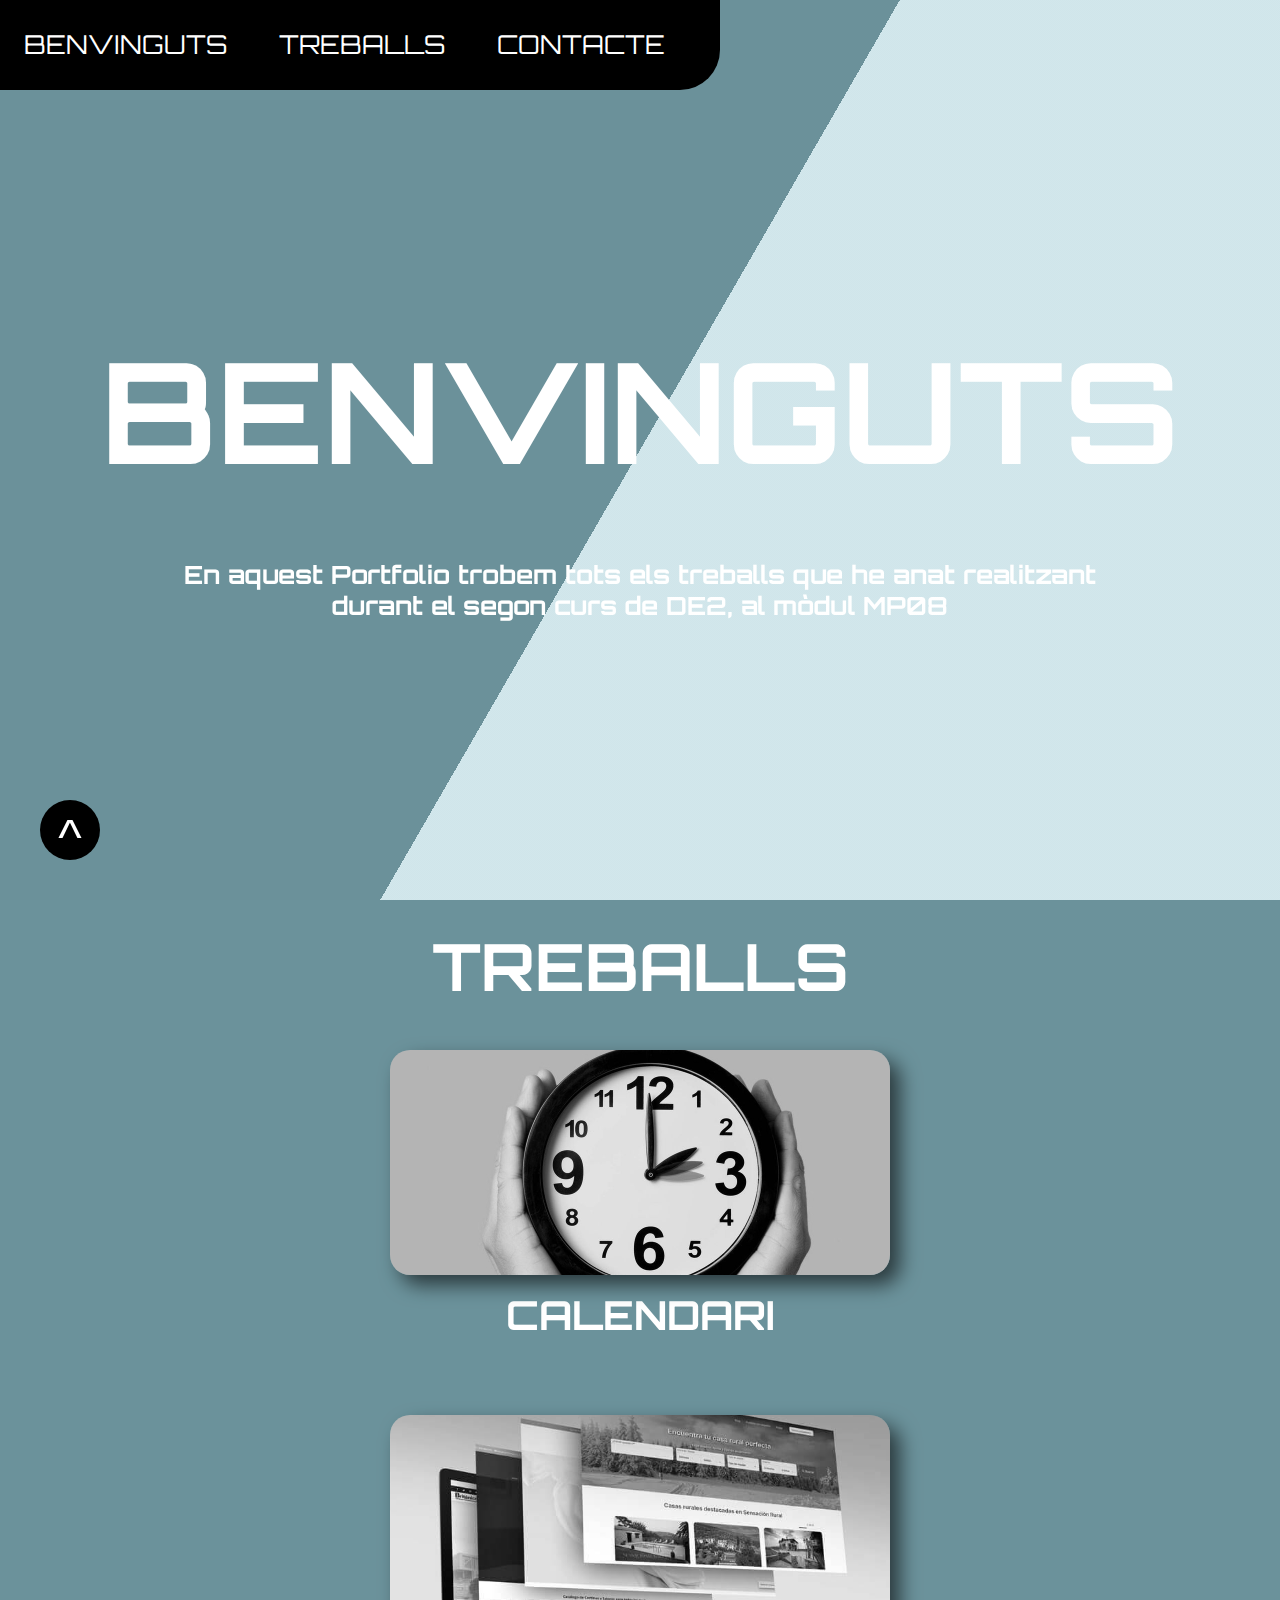
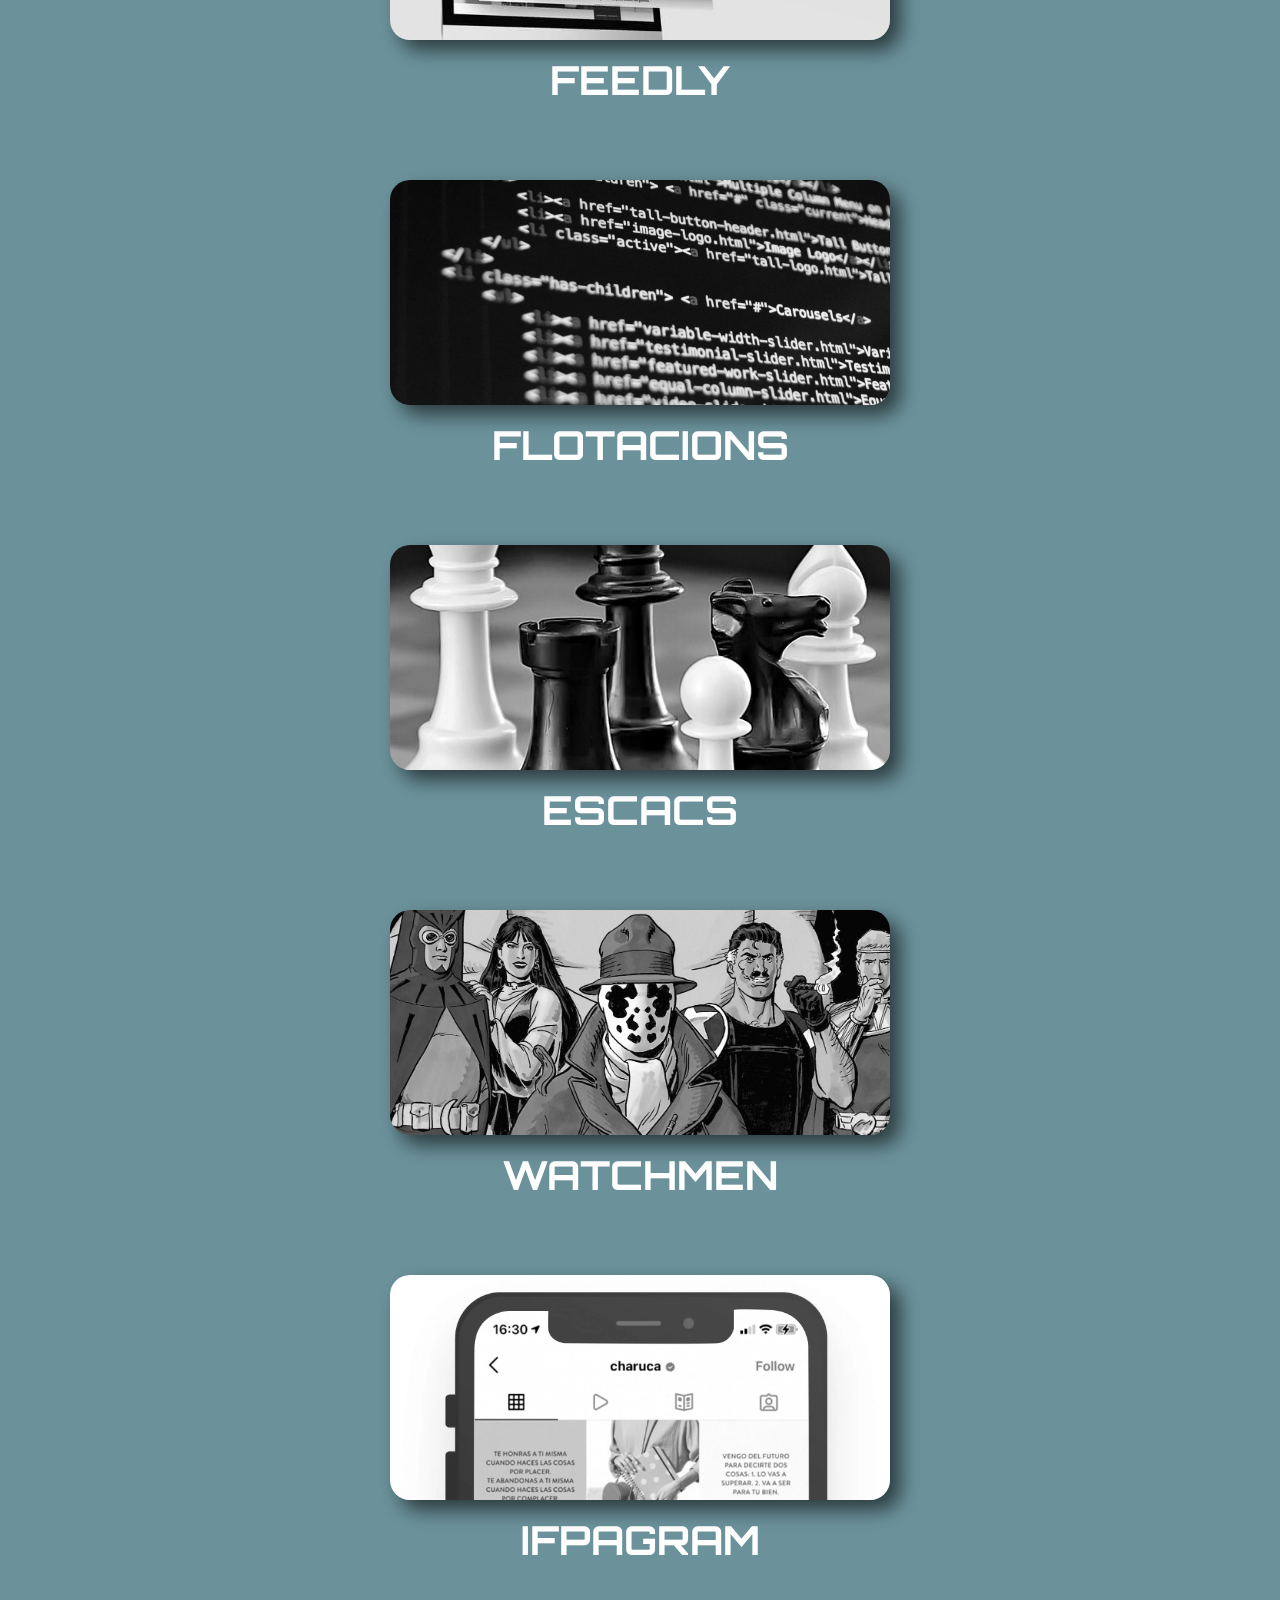
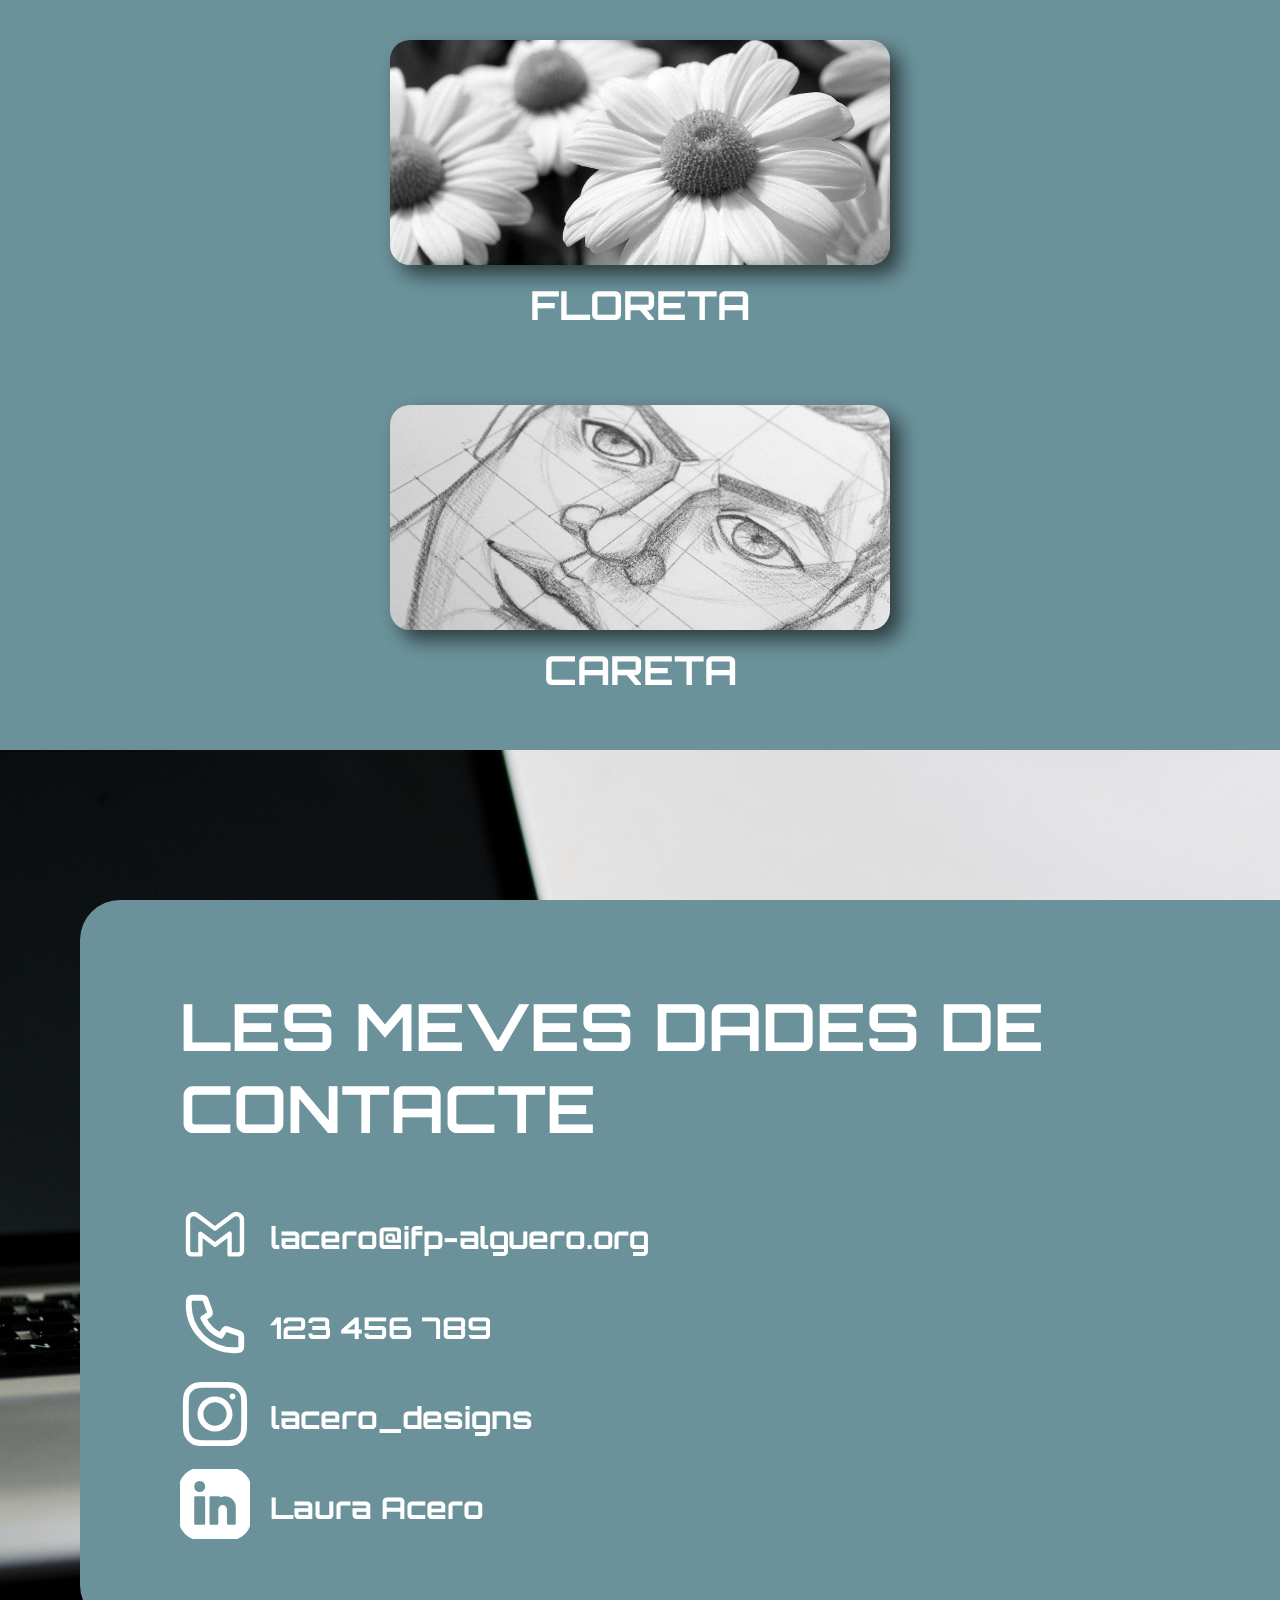
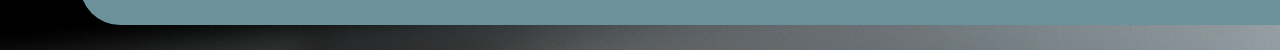
==== commit 509ec167: "DIVENDRES001" ====
--- a/index.html
+++ b/index.html
@@ -45,7 +45,7 @@
           <div class="Imatge Calendari"></div>
           <h2>CALENDARI</h2>
         </div>
-      </a> <a href="MP08UF1 003_feedly/index.html">
+      </a> <a href="MP08UF1003_feedly/index.html">
         <div class="activitat">
           <div class="Imatge Feedly"></div>
           <h2>FEEDLY</h2>
--- a/css/style.css
+++ b/css/style.css
@@ -43,6 +43,10 @@
     width: 100%;
 }
 /*---------------P1-----------------*/
+.p1 {
+    height: s000px;
+}
+
 .p1 .fons {
     animation:slide 3s ease-in-out infinite alternate;
     background-image: linear-gradient(-60deg, #cbe3e9 50%, #56828C 50%);
@@ -101,23 +105,27 @@
     left: 50%;
     transform: translate(-50%);
 }
+
 .p2 {
-    background: #56828c;
-    background-size: 400% 400%;
+    background: #6B929B;
     height: 1600px;
-}
+    width: 100%;
+}
+
 .treballs{
     height: 1300px;
-    width: 1500px;
+    width: 100%;
     margin: 0 auto;
     padding-top: 120px;
 }
+
 h2{
     text-align: center;
     line-height: 80px;
     font-size: 40px;
     color: white;
 }
+
 .activitat{
     display: block;
     width: 500px;
@@ -130,10 +138,12 @@
     font-size: 30px;
     margin: 30px 120px;
 }
+
 .activitat:hover{
     animation: 0.5s 0s rebotar linear 1;
     color: #3a555d;
 }
+
 @keyframes rebotar {
     0%{
         transform: translateY(0px);
@@ -145,6 +155,7 @@
         transform: translateY(0px);
    }
 }
+
 /*----------*/
 .Imatge{
     background-repeat: no-repeat;
@@ -156,54 +167,65 @@
     float: left;
     box-shadow: 10px 10px 20px rgba(0, 0, 0, 0.607);
 }
+
 .Calendari {
     background-image: url(../img/Calendari.jpg);
     background-position: -40px -100px;
     background-size: 120%;
 }
+
 .Feedly{
     background-image: url(../img/Feedly.jpg);
     background-position: -10px -75px;
     background-size: 110%;
 }
+
 .Flotacions{
     background-image: url(../img/Flotacions.jpg);
     background-position: -10px -60px;
-    background-size: 110%;
-}
+    background-size: 120%;
+}
+
 .Escacs{
     background-image: url(../img/Escacs.jpg);
     background-position: -10px -140px;
     background-size: 105%;
 }
+
 .Watchmen{
     background-image: url(../img/Watchmen.jpeg);
     background-position: -10px -50px;
     background-size: 105%;
 }
+
 .Ifpagram{
     background-image: url(../img/Ifpagram.jpg);
     background-position: -10px -35px;
     background-size: 105%;
 }
+
 .Floreta{
     background-image: url(../img/Floreta.jpg);
     background-position: -10px -100px;
     background-size: 105%;
 }
+
 .Careta{
     background-image: url(../img/Careta.jpg);
     background-position: -10px -10px;
     background-size: 105%;
 }
+
 /*---------------P3-----------------*/
+
 .p3 {
     background: white;
     background-size: 400% 400%;
     height: 100vh;
 }
+
 .ImatgeContacte{
-    width: 1400px;
+    width: 100%;
     height: 100vh;
     float: left;
     background-image: url(../img/Ordinador.jpg);
@@ -211,15 +233,17 @@
     z-index: -10;
     background-size: 110%;
 }
+
 .Informacio {
     margin-top: 150px;
     margin-left: -1200px;
     width: 1200px;
     height: 725px;
-    background-color: #56828C;
+    background-color: #6B929B;
     float: right;
     border-radius: 40px 0px 0px 40px;
 }
+
 .p3 h1{
     font-size: 65px;
     color: white;
@@ -227,27 +251,33 @@
     padding-left: 100px;
     padding-bottom: 50px;
 }
+
 .Icona {
     width: 580px;
     height: 90px;
     padding-left: 100px;
 }
+
 .p3 h3{
     font-size: 30px;
     color: white;
     padding-top: 20px;
 }
+
 .Icona svg{
     height: 70px;
     float: left;
     padding-right: 20px;
 }
+
 .sensestil {
     background-color: transparent;
 }
+
 .sensestil:link {
     background-color: transparent;
 }
+
 .tornar{
     width: 60px;
     height: 60px;
@@ -261,97 +291,54 @@
     left: 40px;
     bottom: 40px;
 }
-/*---------------MEDIA SCREEN-----------------*/
+
+/*--------------MEDIA SCREEN----------------*/
+
 @media screen and (max-width: 1500px) {
     .p2 {
-        height: 2460px;
+        height: 3050px;
         width: 100%;
    }
     .activitat {
         clear: both;
+        margin-left: 50%;
+        transform: translate(-50%);
    }
 }
 
 @media screen and (max-width: 1165px) {
-    .p2 {
-        height: 3200px;
-    }
-    
-    .p3 {
-        height: 600px;
-        clear: both;
-    }
-    
-    .ImatgeContacte{
-        width: 100%;
-        height: 600px;
-        clear: both;
-        background-size: 100%;
-    }
-
-    .Informacio {
-        top: 100px;
-        width: 700px;
-        height: 450px;
-        background-color: #56828C;
-        clear: both;
-        margin: 0px;
-        border-radius: 40px 0px 0px 40px;
-   }
-    .p3 h1{
-        font-size: 35px;
-        color: white;
-        padding-top: 50px;
-        padding-left: 100px;
-        padding-bottom: 32px;
-   }
-    .Icona {
-        width: 490px;
-        height: 66px;
-        padding-left: 100px;
-   }
-    .p3 h3{
-        font-size: 24px;
-        color: white;
-        padding-top: 4px;
-   }
-    .Icona svg{
-        width: 50px;
-        height: 40px;
-        float: left;
-        padding-right: 20px;
-   }
-}
-
-@media screen and (max-width: 1080px) {
     .p1 h1 {
         font-size: 100px;
         width: 100%;
         top: 40%;
         left: 50%;
-   }
+    }
     .p1 h3 {
         font-size: 20px;
         width: 650px;
         top: 52%;
         left: 50%;
-   }
+    }
     nav {
         width: 540px;
         border-radius: 0px;
         height: 60px;
         padding: 10px 0px;
         border-radius: 0 0 40px 0;
-   }
+    }
     ul li {
         margin: 18px 10px;
         font-size: 20px;
-   }
+    }
     ul {
         padding: 2px 0px 0px 20px;
-   }
-}
-@media screen and (max-width: 800px) {
+    }
+
+    .p2 {
+        height: 2730px;
+        width: 100%;
+    }
+
     .activitat{
         display: block;
         width: 400px;
@@ -362,81 +349,270 @@
         line-height: 225px;
         color: #ffffff;
         font-size: 20px;
-        margin: 40px 120px;
-   }
+        margin: 50px 0px;
+        margin-left: 50%;
+        transform: translate(-50%);
+    }
+
     .Imatge{
         background-repeat: no-repeat;
         -webkit-filter:grayscale(100%);
         display: block;
-        width: 400px;
-        height: 180px;
+        width: 100%;
+        height: 100%;
         border-radius: 17px;
+        clear: both;
+        box-shadow: 10px 10px 20px rgba(0, 0, 0, 0.607);
+    }
+
+    .p3 {
+        height: 200px;
+        width: 100%;
+        clear: both;
+    }
+    
+    .ImatgeContacte {
+        scale: 1300px;
+    }
+
+    .Informacio{
+        position: relative;
+        top: -900px;
+        height: 465px;
+        width: 700px;
+        clear: both;
+        background-color: #56828C;
+    }
+    
+    .p3 h1{
+        font-size: 35px;
+        color: white;
+        padding-top: 50px;
+        padding-left: 100px;
+        padding-bottom: 32px;
+   }
+    .Icona {
+        width: 490px;
+        height: 66px;
+        padding-left: 100px;
+   }
+    .p3 h3{
+        font-size: 24px;
+        color: white;
+        padding-top: 4px;
+   }
+    .Icona svg{
+        width: 50px;
+        height: 40px;
         float: left;
-        box-shadow: 10px 10px 20px rgba(0, 0, 0, 0.607);
-   }
+        padding-right: 20px;
+   }
+}
+
+@media screen and (max-width: 800px) {
+    .p3 {
+        height: 1000px;
+        width: 100%;
+        clear: both;
+    }
+    
+    .ImatgeContacte {
+        scale: 10%;
+        height: 500px;
+    }
+    
     .p1 h1 {
         font-size: 60px;
         width: 100%;
         top: 40%;
         left: 50%;
    }
+
     .p1 h3 {
         font-size: 15px;
         width: 420px;
         top: 50%;
         left: 50%;
    }
+
     ul li {
         margin: 18px 10px;
         font-size: 20px;
    }
+
     ul {
         padding: 2px 0px 0px 20px;
    }
-}
+
+   .activitat {
+    margin-left: 50%;
+    transform: translate(-50%);
+   }
+
+   .ImatgeContacte {
+    scale: 100%;
+    height: 1300px;
+}
+
+.p2 {
+    height: 2730px;
+    width: 100%;
+}
+
+.Informacio{
+    position: relative;
+    top: -900px;
+    height: 465px;
+    width: 100%;
+    clear: both;
+    border-radius: 0px;
+    background-color: #56828C;
+}
+
+.p3 h1{
+    font-size: 35px;
+    color: white;
+    padding-top: 50px;
+    padding-left: 100px;
+    padding-bottom: 32px;
+}
+.Icona {
+    width: 490px;
+    height: 66px;
+    padding-left: 100px;
+}
+.p3 h3{
+    font-size: 24px;
+    color: white;
+    padding-top: 4px;
+}
+.Icona svg{
+    width: 50px;
+    height: 40px;
+    float: left;
+    padding-right: 20px;
+}
+   
+}
+
+@media screen and (max-width: 580px) {
+    .Informacio{
+        position: relative;
+        height: 465px;
+        width: 100%;
+        clear: both;
+        border-radius: 0px;
+        background-color: #56828C;
+    }
+    
+    .p3 h1{
+        font-size: 25px;
+        color: white;
+        padding-top: 50px;
+        padding-left: 70px;
+        padding-bottom: 32px;
+    }
+    .Icona {
+        width: 400px;
+        height: 66px;
+        padding-left: 70px;
+    }
+    .p3 h3{
+        font-size: 19px;
+        color: white;
+        padding-top: 9px;
+    }
+    .Icona svg{
+        width: 50px;
+        height: 40px;
+        padding-right: 20px;
+    }
+}
+
 @media screen and (max-width: 480px) {
+
+    .pagina {
+        width: 100%;
+    }
+
     nav {
         width: auto;
         height: 60px;
         border-radius: 0px;
         padding: 0px 0px;
    }
+
     ul li {
         margin: 18px 10px;
-        font-size: 17px;
-   }
+        font-size: 14px;
+   }
+
     ul {
-        padding: 2px 0px 0px 20px;
-   }
+        padding: 4px 0px 0px 40px;
+   }
+
     .p1 h1 {
         font-size: 47px;
         text-align: center;
         top: 47%;
         color: white;
    }
+
     .p1 {
         height: 800px;
         width: auto;
    }
+
     .p1 h3 {
         width: 340px;
         font-size: 12px;
         padding-top: 0px;
         top: 61%;
    }
-   /*-----*/
+
     .p2 {
         height: 1800px;
    }
+
     .treballs {
-        width: 100%;
-   }
+        padding-left: 18px;
+        width: 100%;
+   }
+
     .p2 h1 {
         font-size: 48px;
    }
+
     .activitat {
         clear: both;
         scale: 60%;
-        margin: 0 auto;
-   }
-}
+        margin-left: 50%;
+        transform: translate(-50%);
+   }
+
+   .activitat{
+    display: block;
+    width: 400px;
+    height: 205px;
+    border-radius: 20px;
+    float: left;
+    text-align: center;
+    line-height: 225px;
+    color: #ffffff;
+    font-size: 20px;
+    margin: 50px 0px;
+    margin-left: 50%;
+    transform: translate(-50%);
+}
+
+.Imatge{
+    background-repeat: no-repeat;
+    -webkit-filter:grayscale(100%);
+    display: block;
+    width: 100%;
+    height: 100%;
+    border-radius: 17px;
+    clear: both;
+    box-shadow: 10px 10px 20px rgba(0, 0, 0, 0.607);
+}
+}
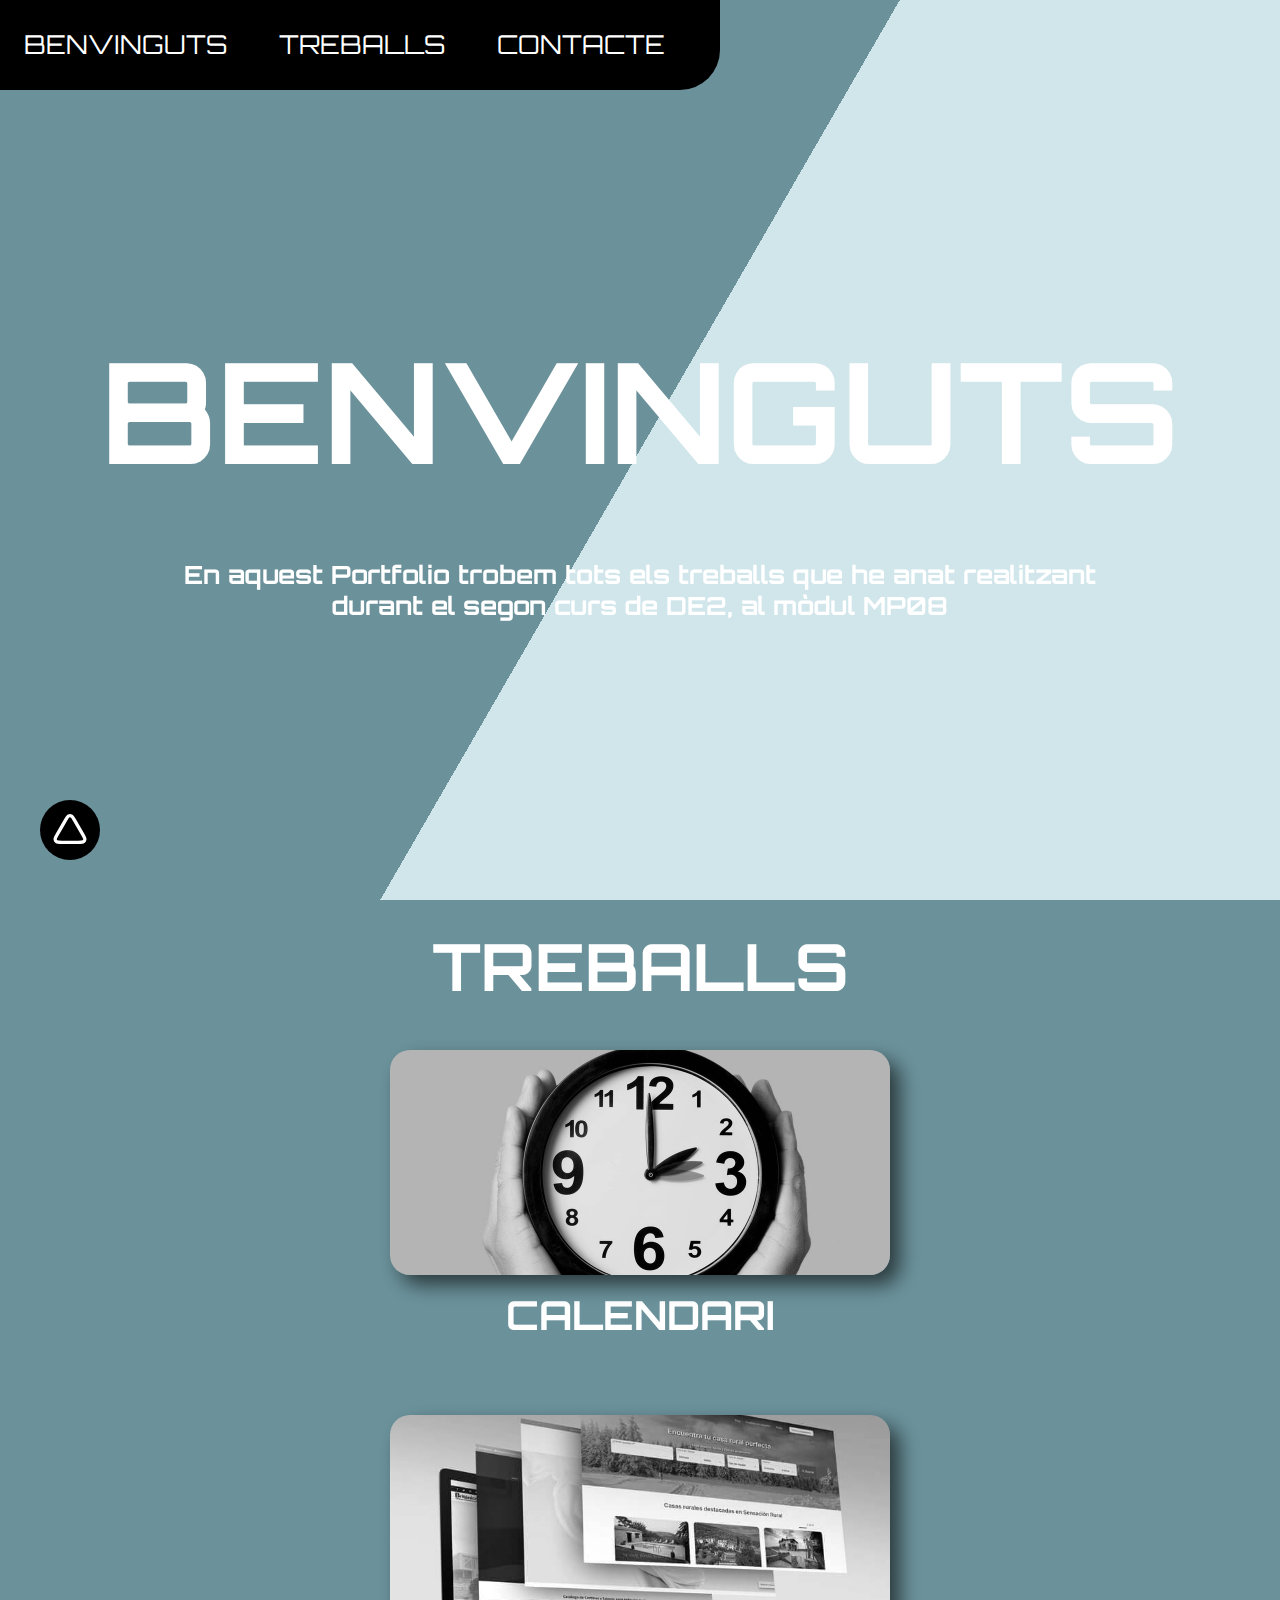
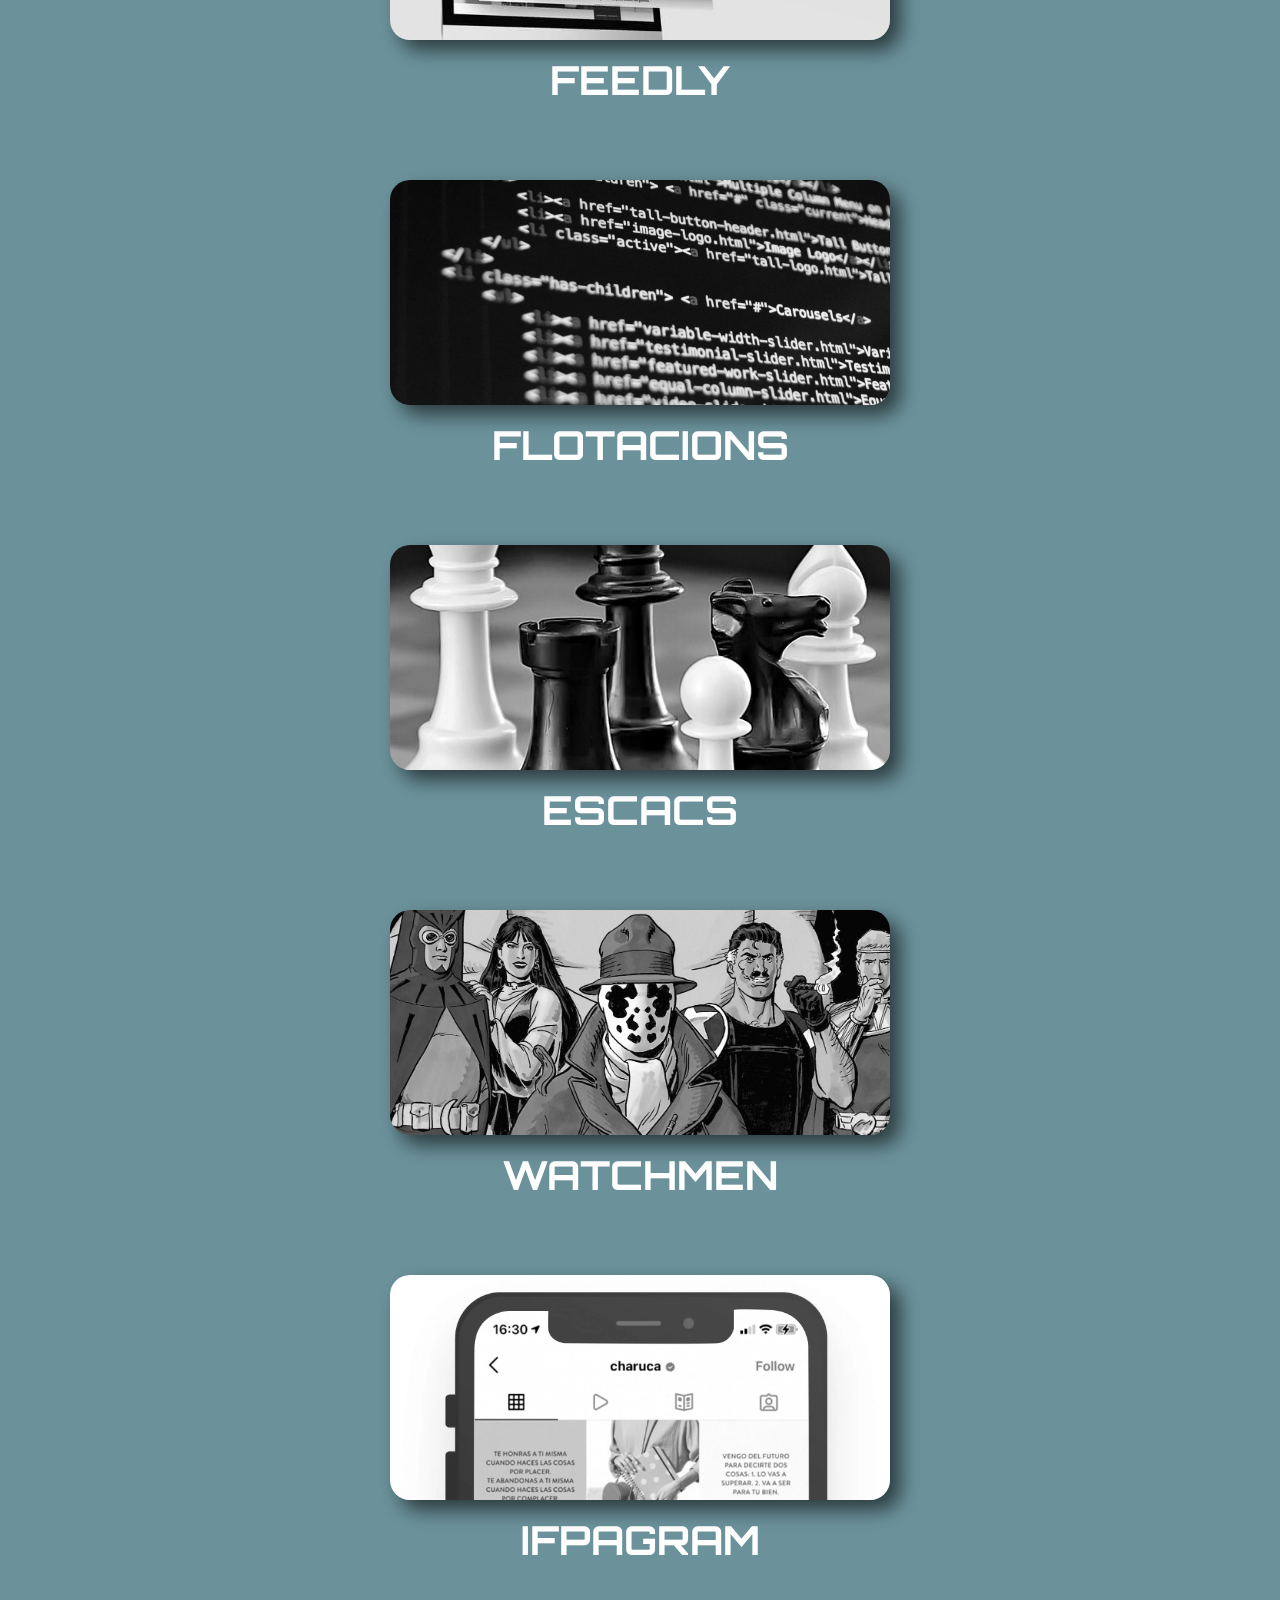
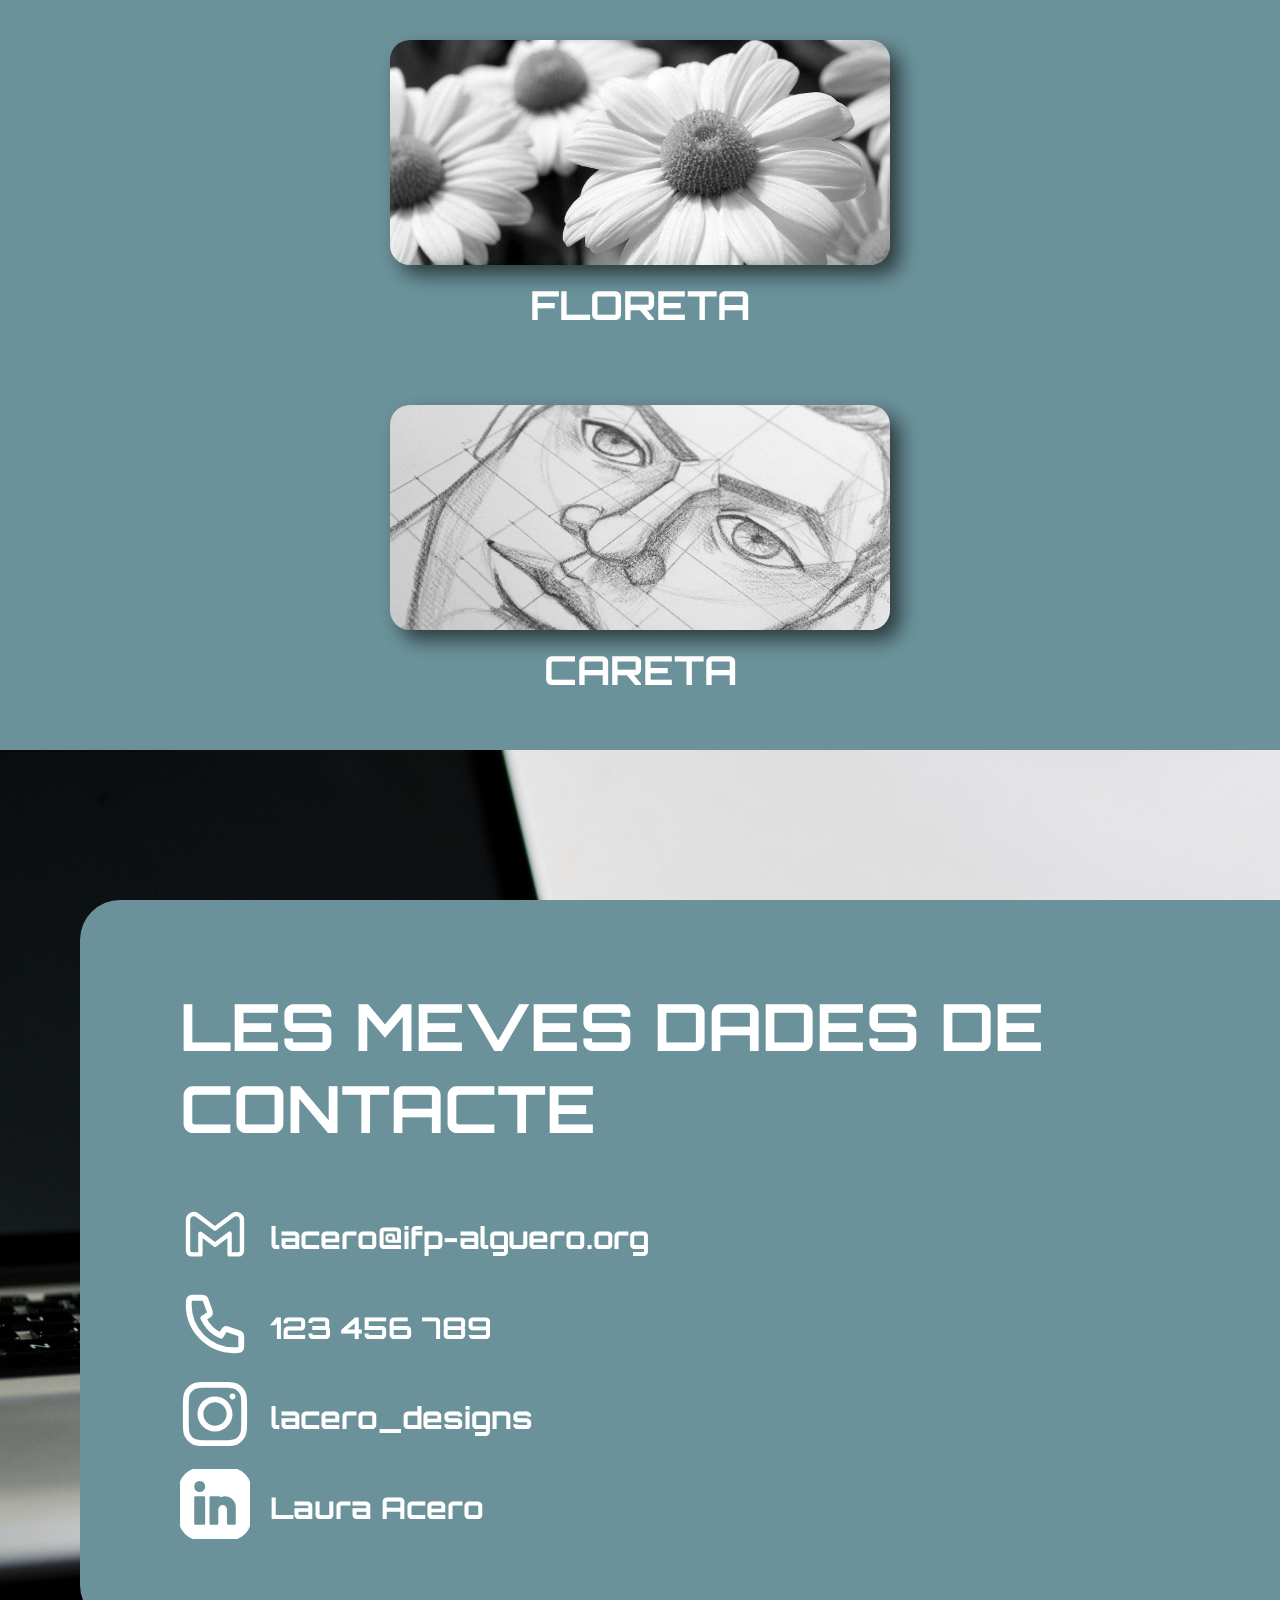
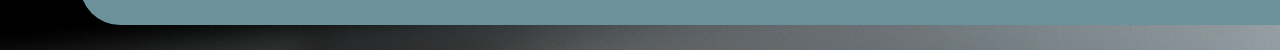
==== commit 4df72c63: "DIMECRES001" ====
--- a/index.html
+++ b/index.html
@@ -126,7 +126,7 @@
       </div>
     </div>
   </div> <a class="sensestil" href="#p1">
-    <div class="tornar">^</div>
+    <div class="tornar"><svg viewBox="0 0 24 24" fill="none" xmlns="http://www.w3.org/2000/svg"><g id="SVGRepo_bgCarrier" stroke-width="0"></g><g id="SVGRepo_tracerCarrier" stroke-linecap="round" stroke-linejoin="round"></g><g id="SVGRepo_iconCarrier"> <g id="Shape / Triangle"> <path id="Vector" d="M4.37891 15.1999C3.46947 16.775 3.01489 17.5634 3.08281 18.2097C3.14206 18.7734 3.43792 19.2851 3.89648 19.6182C4.42204 20.0001 5.3309 20.0001 7.14853 20.0001H16.8515C18.6691 20.0001 19.5778 20.0001 20.1034 19.6182C20.5619 19.2851 20.8579 18.7734 20.9172 18.2097C20.9851 17.5634 20.5307 16.775 19.6212 15.1999L14.7715 6.79986C13.8621 5.22468 13.4071 4.43722 12.8135 4.17291C12.2957 3.94236 11.704 3.94236 11.1862 4.17291C10.5928 4.43711 10.1381 5.22458 9.22946 6.79845L4.37891 15.1999Z" stroke="#ffffff" stroke-width="2" stroke-linecap="round" stroke-linejoin="round"></path> </g> </g></svg></div>
     </div>
 </body>
 
--- a/css/style.css
+++ b/css/style.css
@@ -113,8 +113,8 @@
 }
 
 .treballs{
-    height: 1300px;
-    width: 100%;
+    height: 1480px;
+    width: 1600px;
     margin: 0 auto;
     padding-top: 120px;
 }
@@ -286,12 +286,17 @@
     text-align: center;
     color: white;
     font-size: 50px;
-    line-height: 70px;
+    line-height: 60px;
     position: fixed;
     left: 40px;
     bottom: 40px;
 }
 
+.tornar svg{
+    width: 40px;
+    height: 40px;
+}
+
 /*--------------MEDIA SCREEN----------------*/
 
 @media screen and (max-width: 1500px) {
@@ -304,6 +309,12 @@
         margin-left: 50%;
         transform: translate(-50%);
    }
+
+   .treballs {
+    width: 100%;
+    height: 2930px;
+   }
+
 }
 
 @media screen and (max-width: 1165px) {
@@ -335,8 +346,13 @@
     }
 
     .p2 {
-        height: 2730px;
-        width: 100%;
+        height: 2635px;
+        width: 100%;
+    }
+
+    .treballs {
+        width: 100%;
+        height: 2514px;
     }
 
     .activitat{
@@ -366,22 +382,24 @@
     }
 
     .p3 {
-        height: 200px;
+        height: 700px;
         width: 100%;
         clear: both;
     }
     
     .ImatgeContacte {
-        scale: 1300px;
+        width: 120%;
+        height: 700px;
     }
 
     .Informacio{
         position: relative;
-        top: -900px;
         height: 465px;
         width: 700px;
         clear: both;
-        background-color: #56828C;
+        margin: 0px;
+        top: -570px;
+        background-color: #6B929B;
     }
     
     .p3 h1{
@@ -414,10 +432,11 @@
         height: 1000px;
         width: 100%;
         clear: both;
+        background-color: red;
     }
     
     .ImatgeContacte {
-        scale: 10%;
+        width: 100%;
         height: 500px;
     }
     
@@ -444,6 +463,11 @@
         padding: 2px 0px 0px 20px;
    }
 
+   .treballs {
+    width: 100%;
+    height: 2610px;
+}
+
    .activitat {
     margin-left: 50%;
     transform: translate(-50%);
@@ -452,47 +476,46 @@
    .ImatgeContacte {
     scale: 100%;
     height: 1300px;
-}
-
-.p2 {
-    height: 2730px;
-    width: 100%;
-}
-
-.Informacio{
-    position: relative;
-    top: -900px;
-    height: 465px;
-    width: 100%;
-    clear: both;
-    border-radius: 0px;
-    background-color: #56828C;
-}
-
-.p3 h1{
-    font-size: 35px;
-    color: white;
-    padding-top: 50px;
-    padding-left: 100px;
-    padding-bottom: 32px;
-}
-.Icona {
-    width: 490px;
-    height: 66px;
-    padding-left: 100px;
-}
-.p3 h3{
-    font-size: 24px;
-    color: white;
-    padding-top: 4px;
-}
-.Icona svg{
-    width: 50px;
-    height: 40px;
-    float: left;
-    padding-right: 20px;
-}
-   
+    }
+
+    .p2 {
+        height: 2730px;
+        width: 100%;
+    }
+
+    .Informacio{
+        position: relative;
+        top: -900px;
+        height: 465px;
+        width: 100%;
+        clear: both;
+        border-radius: 0px;
+        background-color: #6B929B;
+    }
+
+    .p3 h1{
+        font-size: 35px;
+        color: white;
+        padding-top: 50px;
+        padding-left: 100px;
+        padding-bottom: 32px;
+    }
+    .Icona {
+        width: 490px;
+        height: 66px;
+        padding-left: 100px;
+    }
+    .p3 h3{
+        font-size: 24px;
+        color: white;
+        padding-top: 4px;
+    }
+    .Icona svg{
+        width: 50px;
+        height: 40px;
+        float: left;
+        padding-right: 20px;
+    }
 }
 
 @media screen and (max-width: 580px) {
@@ -503,6 +526,10 @@
         clear: both;
         border-radius: 0px;
         background-color: #56828C;
+    }
+
+    .treballs{
+        width: 100%s;
     }
     
     .p3 h1{
@@ -544,7 +571,7 @@
 
     ul li {
         margin: 18px 10px;
-        font-size: 14px;
+        font-size: 12px;
    }
 
     ul {
@@ -571,48 +598,52 @@
    }
 
     .p2 {
-        height: 1800px;
+        height: 1960px;
    }
 
     .treballs {
-        padding-left: 18px;
-        width: 100%;
+        width: 100%;
+        height: 1885px;
+        padding-top: 75px;
    }
 
     .p2 h1 {
         font-size: 48px;
    }
 
-    .activitat {
-        clear: both;
-        scale: 60%;
-        margin-left: 50%;
-        transform: translate(-50%);
-   }
+   h2{
+    text-align: center;
+    line-height: 80px;
+    font-size: 30px;
+    color: white;
+    }
 
    .activitat{
+    clear: both;
+    transform: translate(-50%);
     display: block;
-    width: 400px;
-    height: 205px;
+    width: 250px;
+    height: 130px;
     border-radius: 20px;
     float: left;
     text-align: center;
     line-height: 225px;
     color: #ffffff;
-    font-size: 20px;
+    font-size: 10px;
     margin: 50px 0px;
     margin-left: 50%;
     transform: translate(-50%);
-}
-
-.Imatge{
-    background-repeat: no-repeat;
-    -webkit-filter:grayscale(100%);
-    display: block;
-    width: 100%;
-    height: 100%;
-    border-radius: 17px;
-    clear: both;
-    box-shadow: 10px 10px 20px rgba(0, 0, 0, 0.607);
-}
-}
+    }
+
+    .Imatge{
+        background-repeat: no-repeat;
+        background-position: 0px -10px;
+        -webkit-filter:grayscale(100%);
+        display: block;
+        width: 100%;
+        height: 100%;
+        border-radius: 17px;
+        clear: both;
+        box-shadow: 10px 10px 20px rgba(0, 0, 0, 0.607);
+    }
+}
